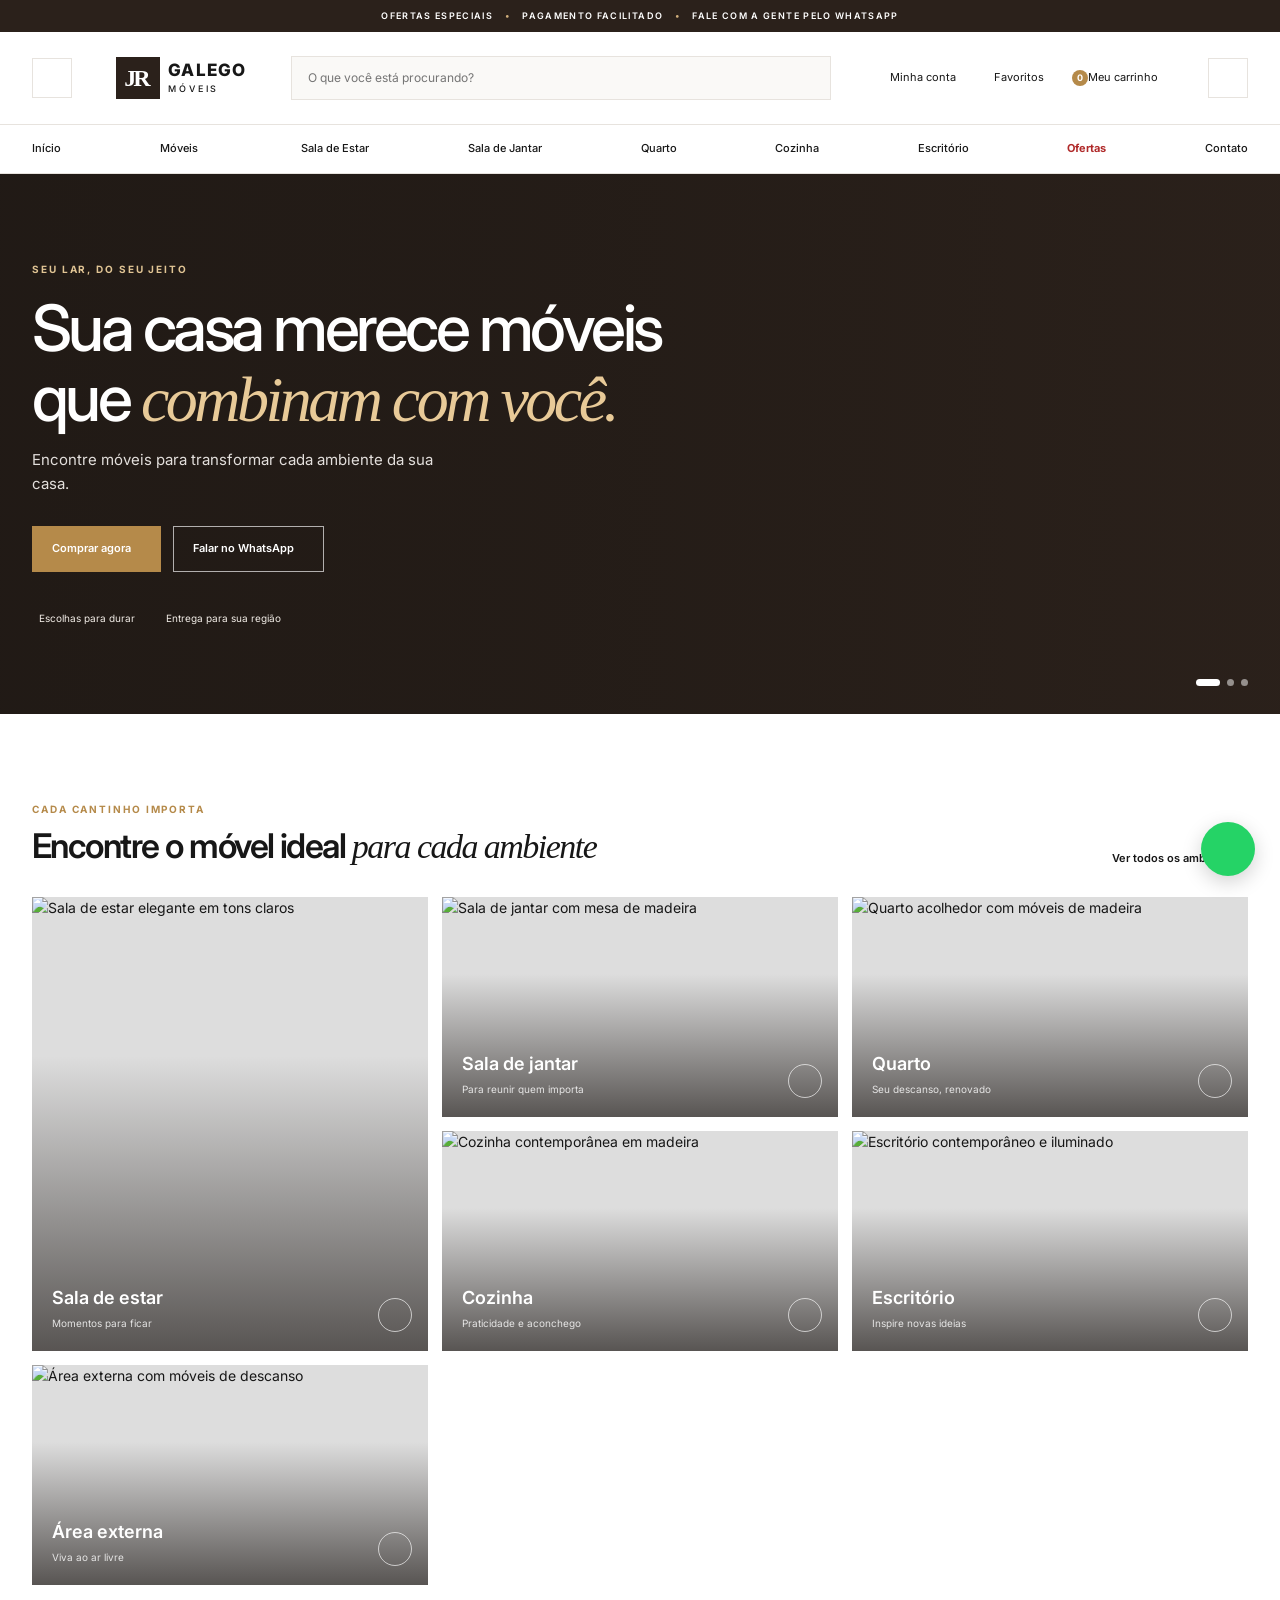
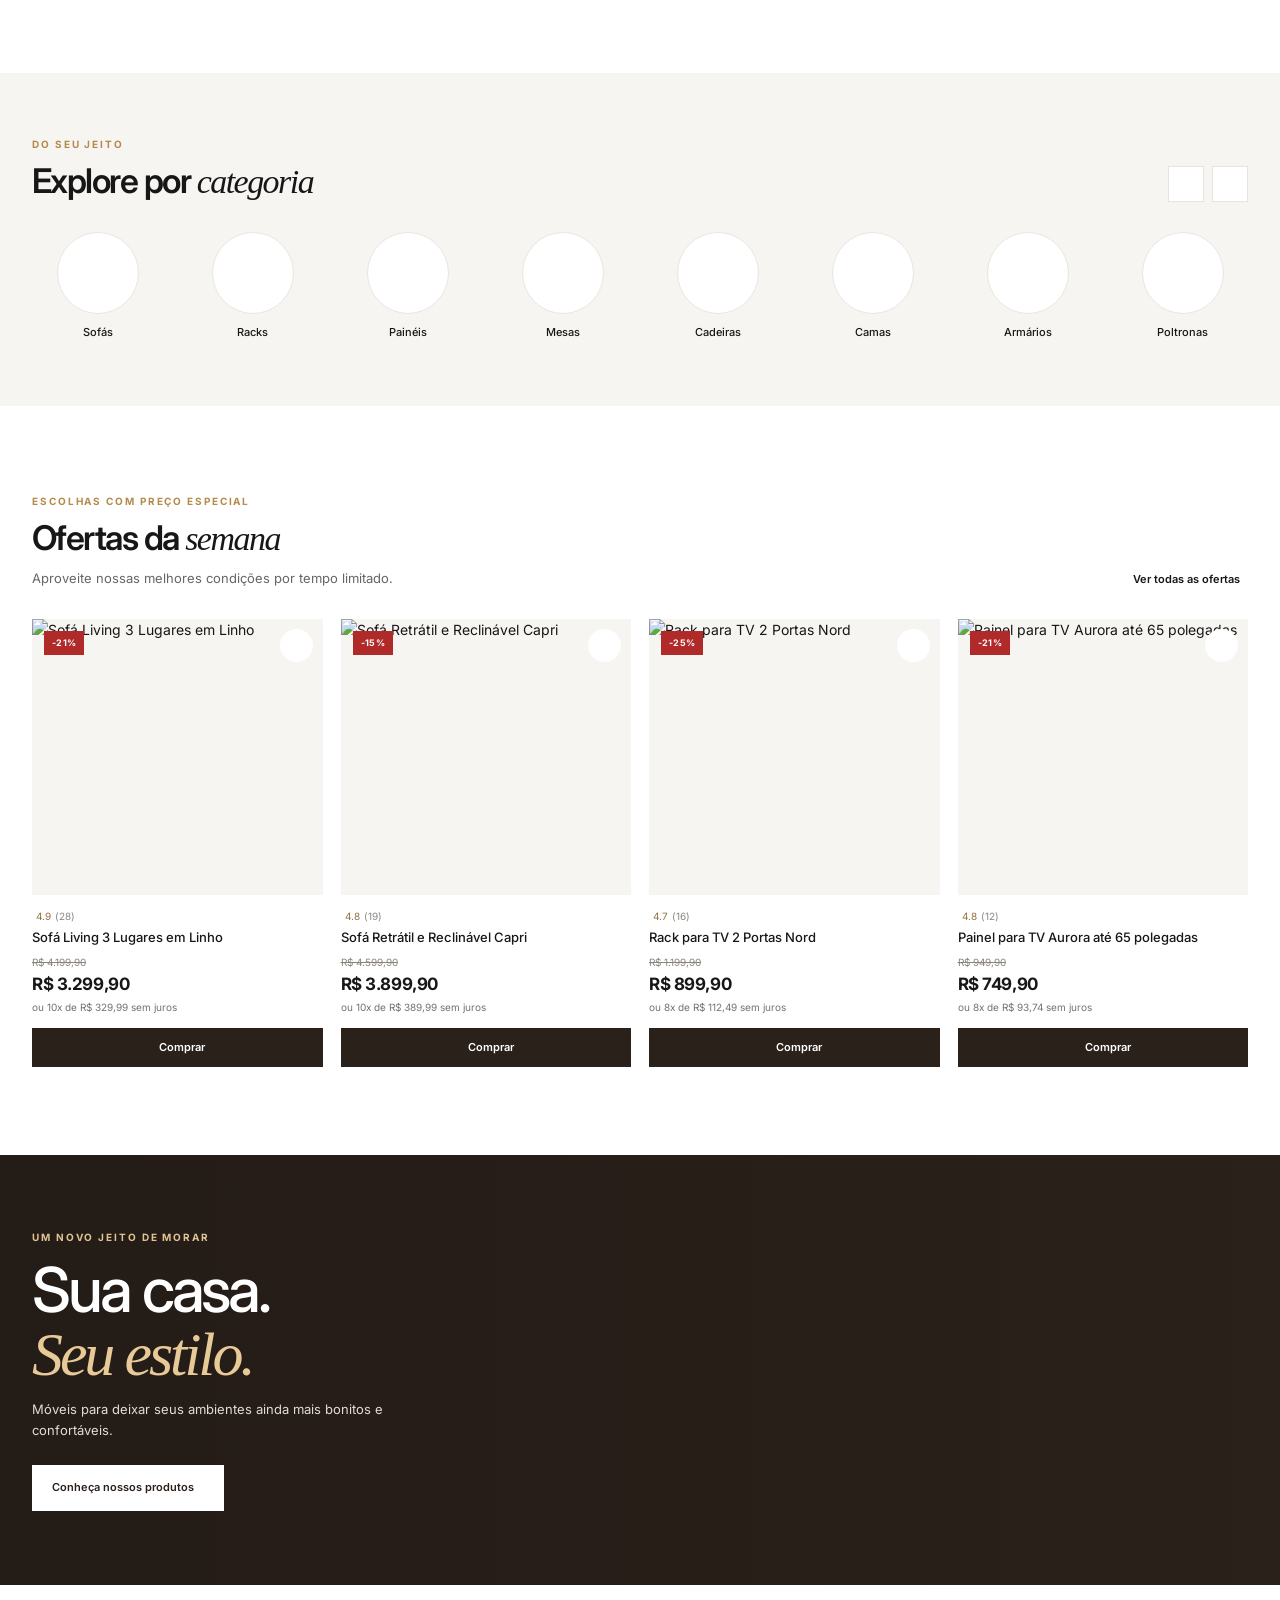
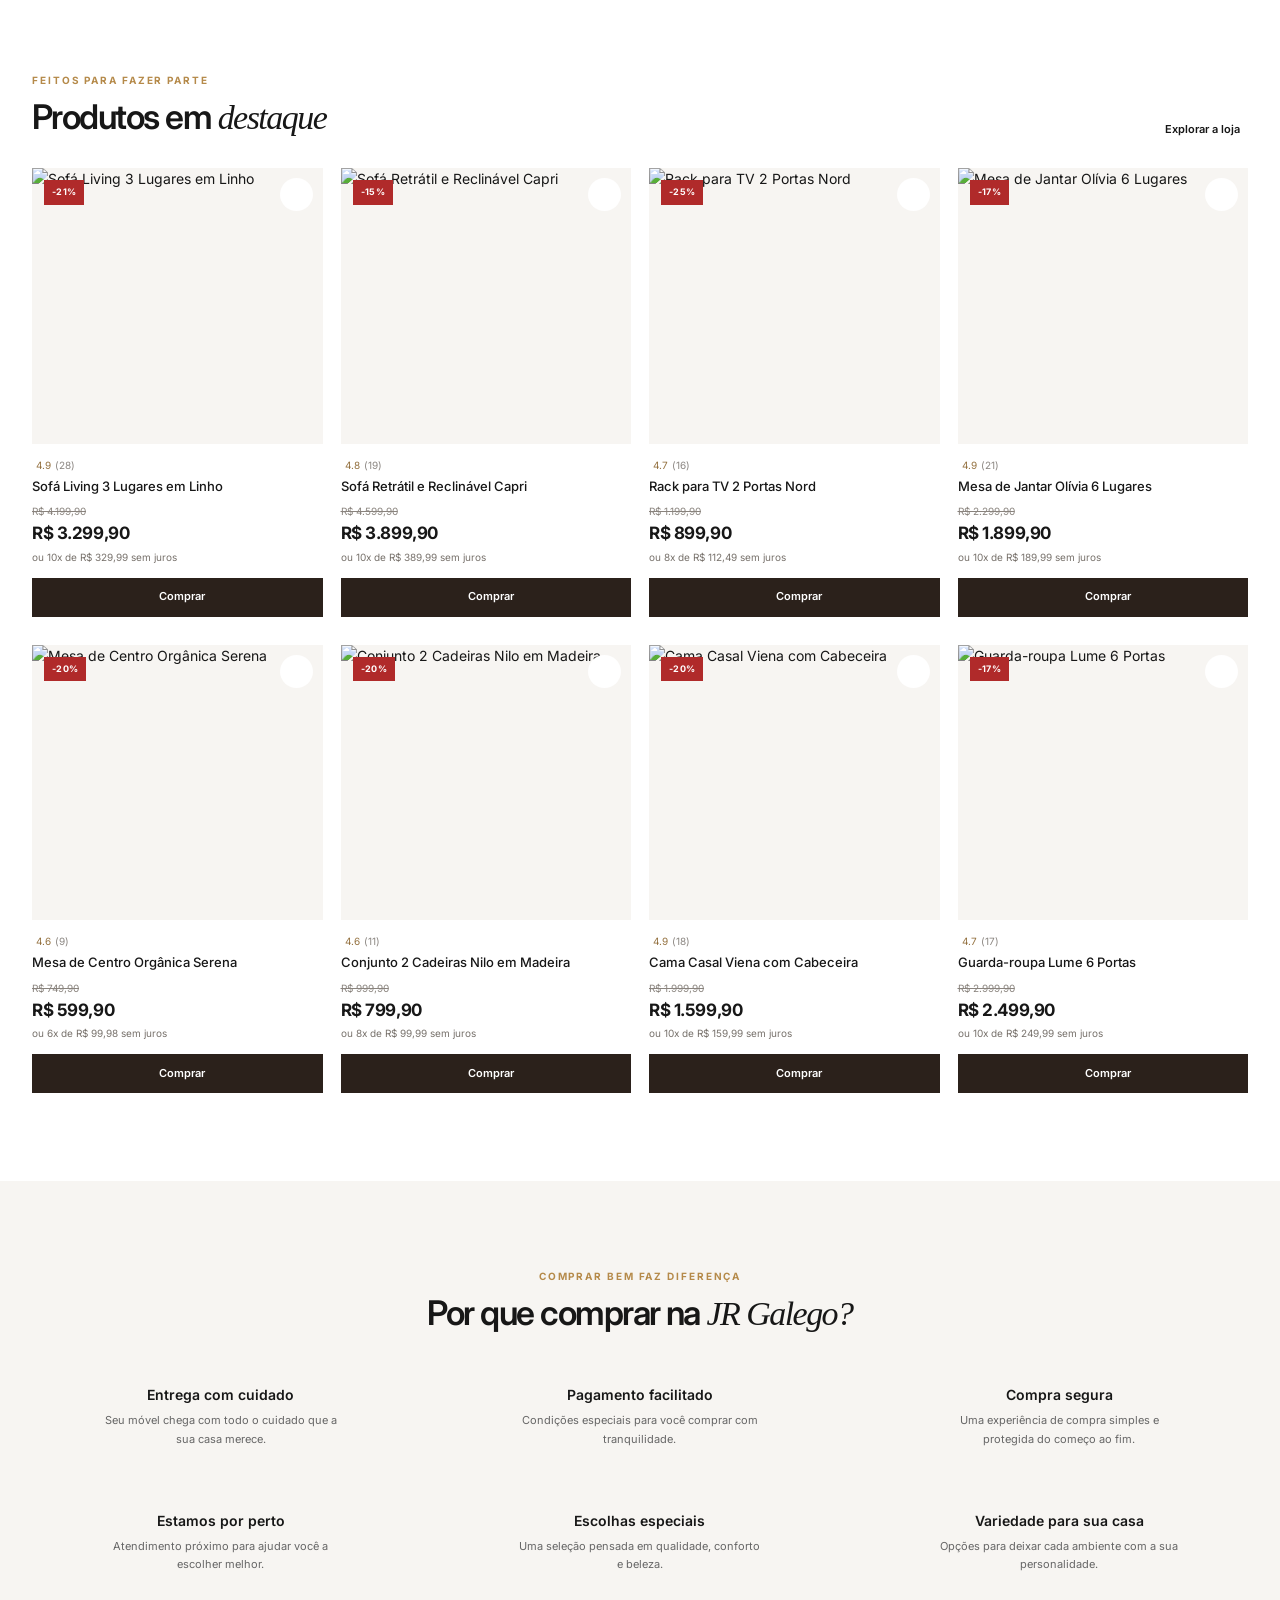
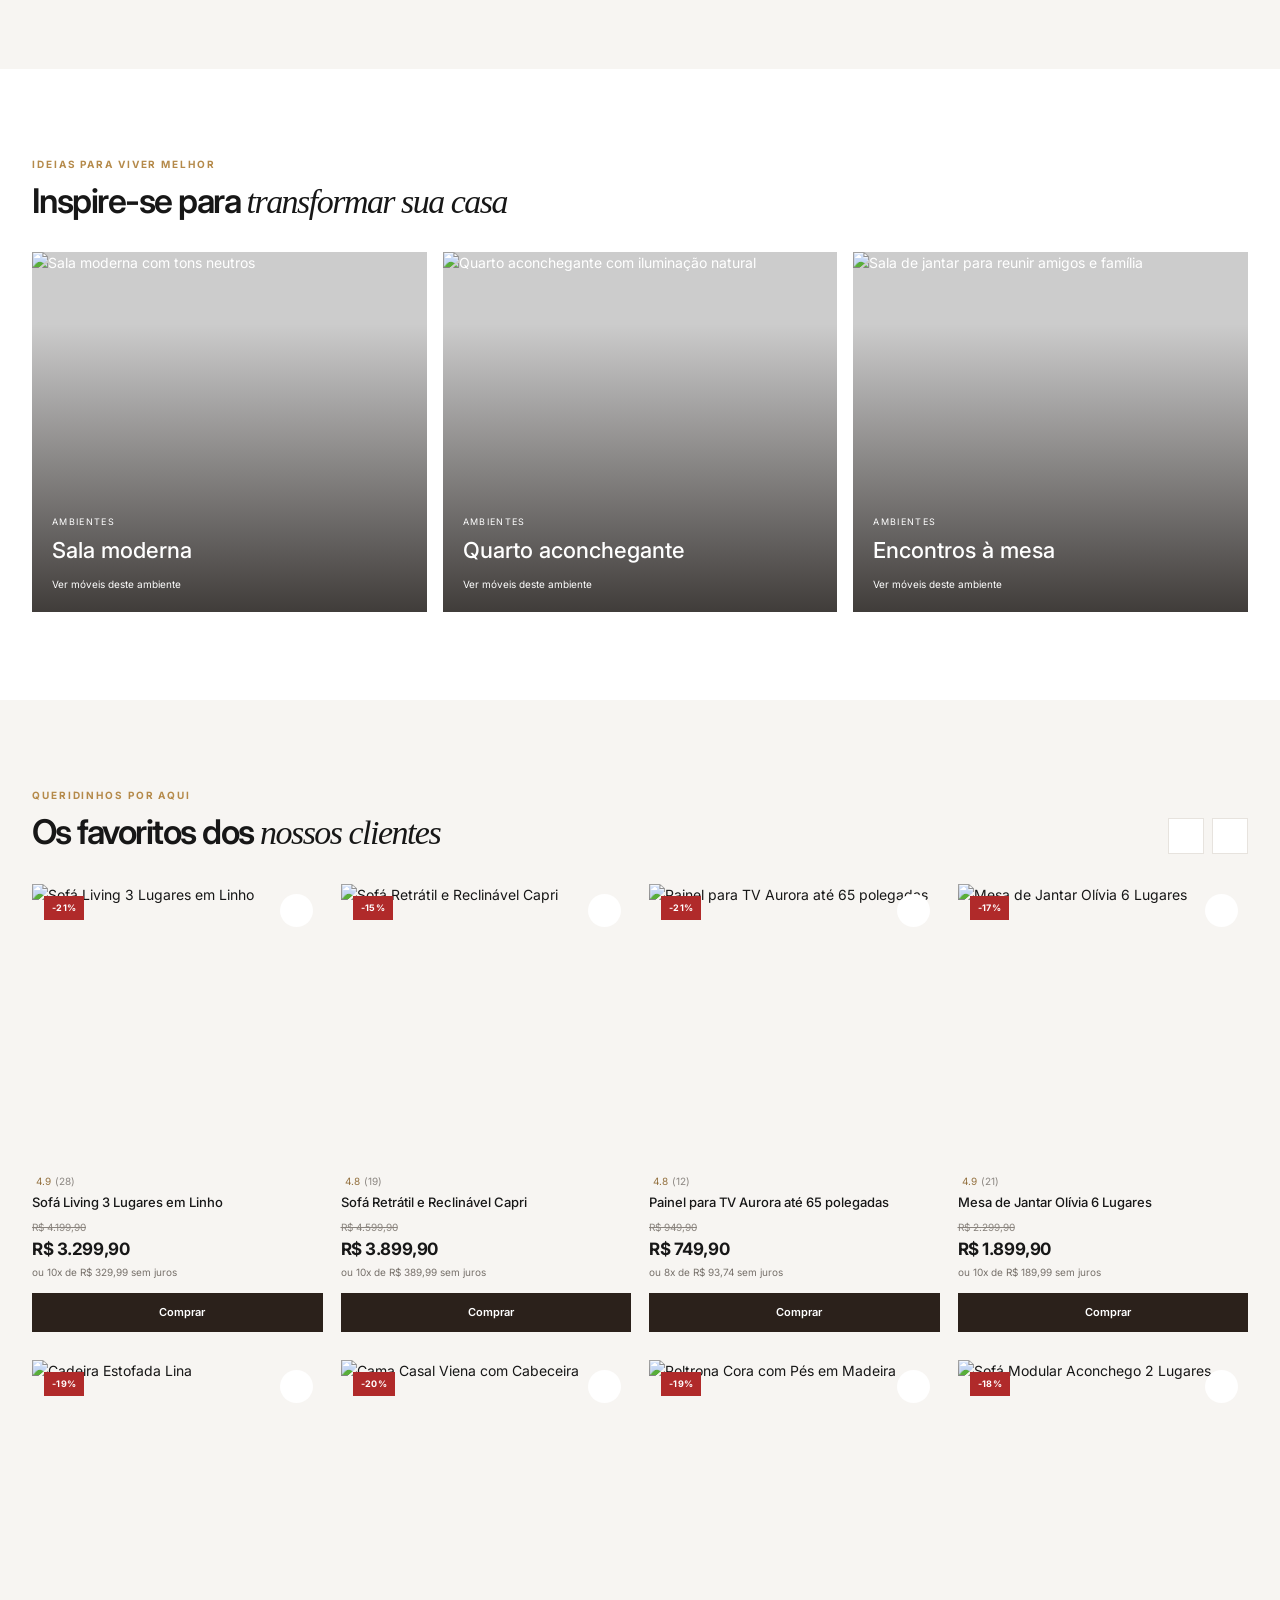
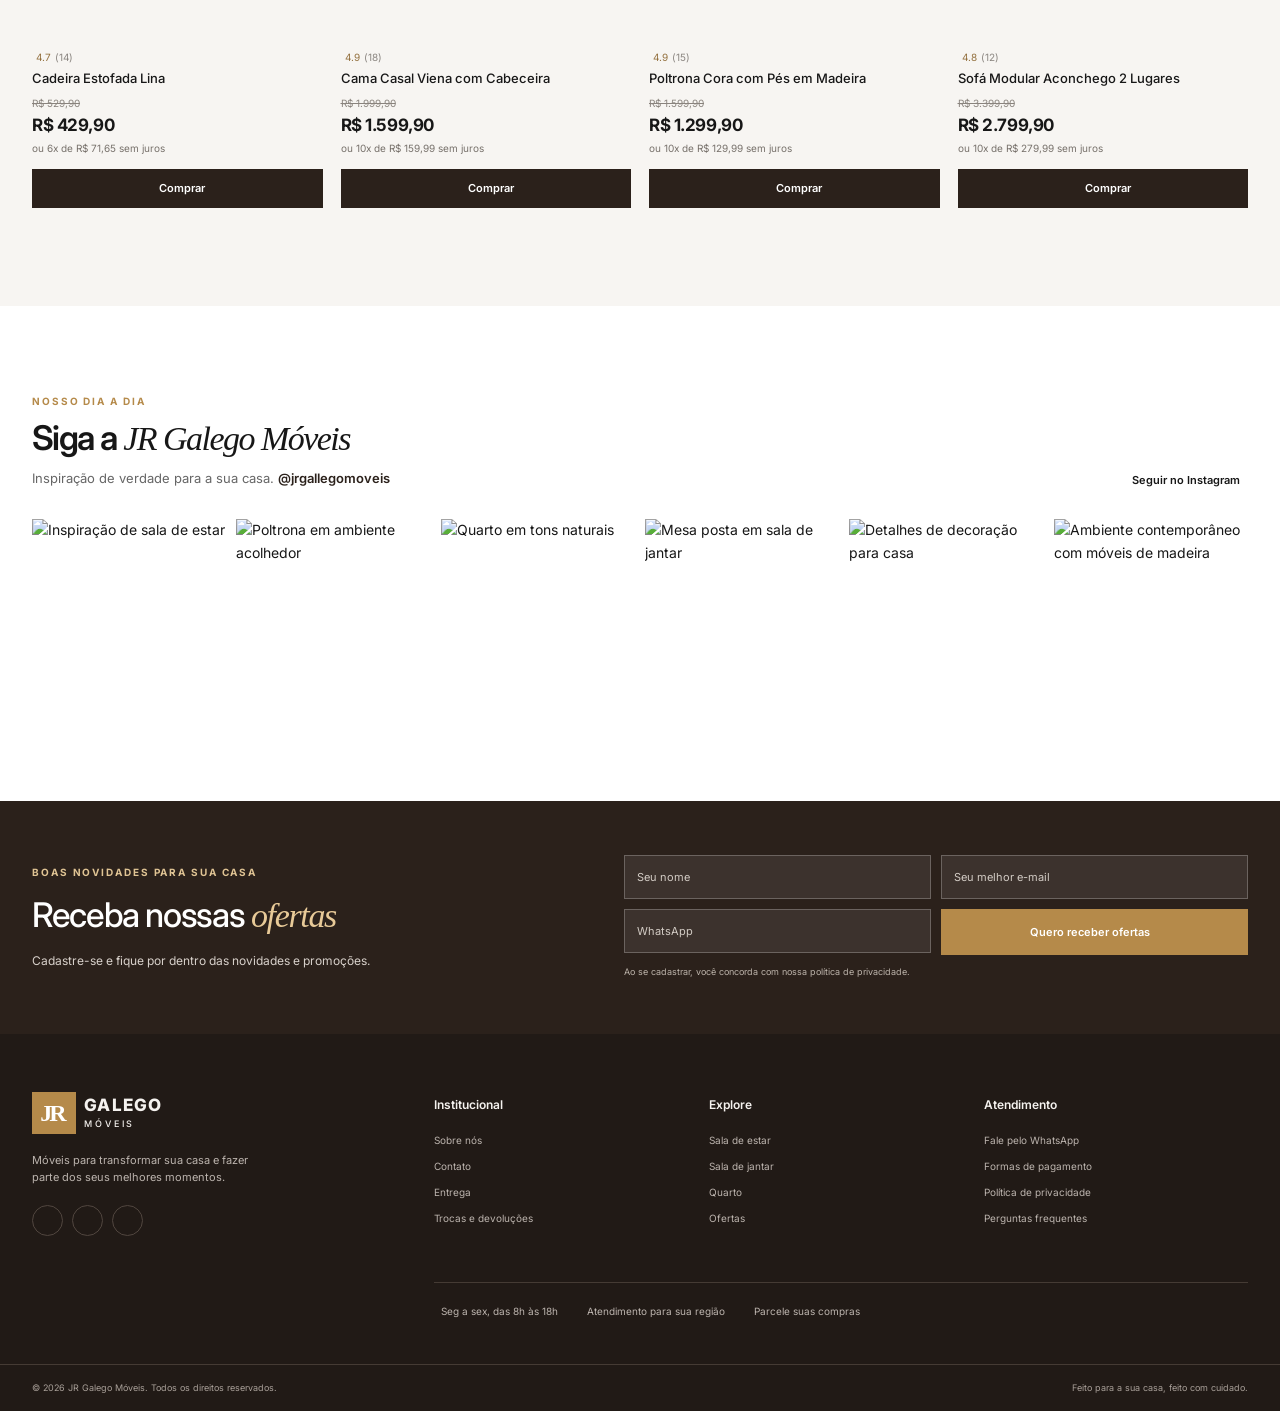
==== index.html @ 578cb786 "Estrutura protóripo da loja JRGalego Moveis - Mockada" ====
<!doctype html>
<html lang="pt-BR">
<head>
  <meta charset="utf-8">
  <meta name="viewport" content="width=device-width, initial-scale=1">
  <meta name="theme-color" content="#2b211b">
  <meta name="description" content="Móveis para transformar sua casa. Encontre sofás, mesas, camas e muito mais na JR Galego Móveis.">
  <title>JR Galego Móveis | Sua casa, seu estilo</title>
  <link rel="preconnect" href="https://fonts.googleapis.com">
  <link rel="preconnect" href="https://fonts.gstatic.com" crossorigin>
  <link href="https://fonts.googleapis.com/css2?family=Inter:wght@400;500;600;700;800&display=swap" rel="stylesheet">
  <link rel="stylesheet" href="assets/css/style.css?v=5">
  <script src="https://unpkg.com/lucide@latest" defer></script>
  <script src="assets/js/products.js?v=3" defer></script>
  <script src="assets/js/app.js?v=5" defer></script>
  <script type="application/ld+json">
    {"@context":"https://schema.org","@graph":[{"@type":"Organization","@id":"https://jrgalegomoveis.com.br/#organization","name":"JR Galego Móveis","url":"https://jrgalegomoveis.com.br/","sameAs":["https://www.instagram.com/jrgallegomoveis/"]},{"@type":"FurnitureStore","@id":"https://jrgalegomoveis.com.br/#store","name":"JR Galego Móveis","url":"https://jrgalegomoveis.com.br/","description":"Móveis para transformar sua casa.","parentOrganization":{"@id":"https://jrgalegomoveis.com.br/#organization"}},{"@type":"WebSite","@id":"https://jrgalegomoveis.com.br/#website","name":"JR Galego Móveis","url":"https://jrgalegomoveis.com.br/","publisher":{"@id":"https://jrgalegomoveis.com.br/#organization"},"inLanguage":"pt-BR"}]}
  </script>
</head>
<body data-page="home">
  <a class="skip-link" href="#conteudo">Pular para o conteúdo</a>
  <div class="announcement"><p>OFERTAS ESPECIAIS <span>•</span> PAGAMENTO FACILITADO <span>•</span> FALE COM A GENTE PELO WHATSAPP</p></div>
  <header class="site-header">
    <div class="header-main container">
      <button class="icon-button mobile-menu-toggle" aria-label="Abrir menu" aria-expanded="false" data-menu-toggle><i data-lucide="menu"></i></button>
      <a class="brand" href="index.html" aria-label="JR Galego Móveis - início"><span class="brand-mark">JR</span><span class="brand-name">GALEGO<small>MÓVEIS</small></span></a>
      <form class="search-form" role="search" action="categoria.html">
        <label class="sr-only" for="site-search">Busque por produtos</label>
        <input id="site-search" name="q" type="search" placeholder="O que você está procurando?">
        <button aria-label="Buscar"><i data-lucide="search"></i></button>
      </form>
      <div class="header-actions">
        <a class="header-action account-link" href="javascript:void(0)" aria-label="Minha conta"><i data-lucide="user-round"></i><span>Minha conta</span></a>
        <button class="header-action favorite-action" aria-label="Favoritos"><i data-lucide="heart"></i><span>Favoritos</span></button>
        <button class="header-action cart-action" aria-label="Abrir carrinho" data-cart-open><span class="header-cart-icon"><i data-lucide="shopping-bag"></i><b data-cart-count>0</b></span><span>Meu carrinho</span></button>
      </div>
      <button class="icon-button mobile-search-toggle" aria-label="Abrir busca"><i data-lucide="search"></i></button>
    </div>
    <nav class="main-nav" aria-label="Navegação principal">
      <div class="container nav-inner">
        <a href="index.html">Início</a>
        <div class="nav-mega-wrap"><a class="nav-mega-trigger" href="categoria.html">Móveis <i data-lucide="chevron-down"></i></a><div class="mega-menu" aria-label="Categorias de móveis"><div><span>POR AMBIENTE</span><a href="categoria.html?categoria=Sofás">Sala de estar</a><a href="categoria.html?categoria=Mesas">Sala de jantar</a><a href="categoria.html?categoria=Camas">Quarto</a><a href="categoria.html?categoria=Armários">Cozinha e organização</a></div><div><span>MAIS PROCURADOS</span><a href="categoria.html?categoria=Sofás">Sofás e poltronas</a><a href="categoria.html?categoria=Racks">Racks e painéis</a><a href="categoria.html?categoria=Mesas">Mesas e cadeiras</a><a href="categoria.html?categoria=Guarda-roupas">Guarda-roupas</a></div><div class="mega-feature"><span>ESCOLHAS DA SEMANA</span><strong>Sua casa, do seu jeito.</strong><p>Encontre peças especiais para renovar seus ambientes.</p><a href="categoria.html?ofertas=1">Ver ofertas <i data-lucide="arrow-up-right"></i></a></div></div></div>
        <a href="categoria.html?categoria=Sofás">Sala de Estar</a>
        <a href="categoria.html?categoria=Mesas">Sala de Jantar</a>
        <a href="categoria.html?categoria=Camas">Quarto</a>
        <a href="categoria.html?categoria=Armários">Cozinha</a>
        <a href="categoria.html">Escritório</a>
        <a class="nav-sale" href="categoria.html?ofertas=1">Ofertas</a>
        <a href="#rodape">Contato</a>
      </div>
    </nav>
  </header>

  <main id="conteudo">
    <section class="hero">
      <div class="hero-image" role="img" aria-label="Sala contemporânea aconchegante com sofá em tons naturais"></div>
      <div class="container hero-content">
        <span class="eyebrow light-eyebrow">SEU LAR, DO SEU JEITO</span>
        <h1>Sua casa merece móveis que <em>combinam com você.</em></h1>
        <p>Encontre móveis para transformar cada ambiente da sua casa.</p>
        <div class="hero-buttons"><a class="button button-accent" href="#ofertas">Comprar agora <i data-lucide="arrow-up-right"></i></a><a class="button button-outline-light" href="https://wa.me/5500000000000?text=Ol%C3%A1!%20Gostaria%20de%20saber%20mais%20sobre%20os%20produtos%20da%20JR%20Galego%20M%C3%B3veis." target="_blank" rel="noopener">Falar no WhatsApp <i data-lucide="message-circle"></i></a></div>
        <div class="hero-proof"><span><i data-lucide="badge-check"></i> Escolhas para durar</span><span><i data-lucide="truck"></i> Entrega para sua região</span></div>
      </div>
      <div class="hero-pagination" aria-hidden="true"><span class="active"></span><span></span><span></span></div>
    </section>

    <section class="section container section-spaces">
      <div class="section-heading"><div><span class="eyebrow">CADA CANTINHO IMPORTA</span><h2>Encontre o móvel ideal <em>para cada ambiente</em></h2></div><a class="text-link" href="categoria.html">Ver todos os ambientes <i data-lucide="arrow-right"></i></a></div>
      <div class="room-grid">
        <a class="room-card room-card-large" href="categoria.html?categoria=Sofás"><img src="https://images.unsplash.com/photo-1600210492486-724fe5c67fb0?auto=format&fit=crop&w=900&q=82" alt="Sala de estar elegante em tons claros" loading="lazy"><span class="room-card-copy"><strong>Sala de estar</strong><small>Momentos para ficar</small></span><span class="round-arrow"><i data-lucide="arrow-up-right"></i></span></a>
        <a class="room-card" href="categoria.html?categoria=Mesas"><img src="https://images.unsplash.com/photo-1617806118233-18e1de247200?auto=format&fit=crop&w=700&q=82" alt="Sala de jantar com mesa de madeira" loading="lazy"><span class="room-card-copy"><strong>Sala de jantar</strong><small>Para reunir quem importa</small></span><span class="round-arrow"><i data-lucide="arrow-up-right"></i></span></a>
        <a class="room-card" href="categoria.html?categoria=Camas"><img src="https://images.unsplash.com/photo-1616486338812-3dadae4b4ace?auto=format&fit=crop&w=700&q=82" alt="Quarto acolhedor com móveis de madeira" loading="lazy"><span class="room-card-copy"><strong>Quarto</strong><small>Seu descanso, renovado</small></span><span class="round-arrow"><i data-lucide="arrow-up-right"></i></span></a>
        <a class="room-card" href="categoria.html?categoria=Armários"><img src="https://images.unsplash.com/photo-1600607687939-ce8a6c25118c?auto=format&fit=crop&w=700&q=82" alt="Cozinha contemporânea em madeira" loading="lazy"><span class="room-card-copy"><strong>Cozinha</strong><small>Praticidade e aconchego</small></span><span class="round-arrow"><i data-lucide="arrow-up-right"></i></span></a>
        <a class="room-card" href="categoria.html"><img src="https://images.unsplash.com/photo-1497366754035-f200968a6e72?auto=format&fit=crop&w=700&q=82" alt="Escritório contemporâneo e iluminado" loading="lazy"><span class="room-card-copy"><strong>Escritório</strong><small>Inspire novas ideias</small></span><span class="round-arrow"><i data-lucide="arrow-up-right"></i></span></a>
        <a class="room-card" href="categoria.html"><img src="https://images.unsplash.com/photo-1600210491892-03d54c0aaf87?auto=format&fit=crop&w=700&q=82" alt="Área externa com móveis de descanso" loading="lazy"><span class="room-card-copy"><strong>Área externa</strong><small>Viva ao ar livre</small></span><span class="round-arrow"><i data-lucide="arrow-up-right"></i></span></a>
      </div>
    </section>

    <section class="category-strip"><div class="container"><div class="section-heading"><div><span class="eyebrow">DO SEU JEITO</span><h2>Explore por <em>categoria</em></h2></div><div class="slider-arrows"><button class="icon-button" aria-label="Rolar categorias para a esquerda" data-scroll-left="category-list"><i data-lucide="arrow-left"></i></button><button class="icon-button" aria-label="Rolar categorias para a direita" data-scroll-right="category-list"><i data-lucide="arrow-right"></i></button></div></div>
      <div class="category-list" id="category-list">
        <a href="categoria.html?categoria=Sofás"><span class="category-icon"><i data-lucide="sofa"></i></span><span>Sofás</span></a><a href="categoria.html?categoria=Racks"><span class="category-icon"><i data-lucide="tv"></i></span><span>Racks</span></a><a href="categoria.html?categoria=Painéis"><span class="category-icon"><i data-lucide="panels-top-left"></i></span><span>Painéis</span></a><a href="categoria.html?categoria=Mesas"><span class="category-icon"><i data-lucide="table-2"></i></span><span>Mesas</span></a><a href="categoria.html?categoria=Cadeiras"><span class="category-icon"><i data-lucide="armchair"></i></span><span>Cadeiras</span></a><a href="categoria.html?categoria=Camas"><span class="category-icon"><i data-lucide="bed-double"></i></span><span>Camas</span></a><a href="categoria.html?categoria=Armários"><span class="category-icon"><i data-lucide="archive"></i></span><span>Armários</span></a><a href="categoria.html?categoria=Poltronas"><span class="category-icon"><i data-lucide="lamp"></i></span><span>Poltronas</span></a>
      </div></div></section>

    <section class="section container section-spaces" id="ofertas">
      <div class="section-heading"><div><span class="eyebrow">ESCOLHAS COM PREÇO ESPECIAL</span><h2>Ofertas da <em>semana</em></h2><p>Aproveite nossas melhores condições por tempo limitado.</p></div><a class="text-link" href="categoria.html?ofertas=1">Ver todas as ofertas <i data-lucide="arrow-right"></i></a></div>
      <div class="product-grid" data-product-grid="sale" data-limit="4"></div>
    </section>

    <section class="editorial-banner">
      <div class="editorial-image"></div><div class="editorial-copy"><span class="eyebrow light-eyebrow">UM NOVO JEITO DE MORAR</span><h2>Sua casa.<br><em>Seu estilo.</em></h2><p>Móveis para deixar seus ambientes ainda mais bonitos e confortáveis.</p><a class="button button-light" href="categoria.html">Conheça nossos produtos <i data-lucide="arrow-up-right"></i></a></div>
    </section>

    <section class="section container section-spaces">
      <div class="section-heading"><div><span class="eyebrow">FEITOS PARA FAZER PARTE</span><h2>Produtos em <em>destaque</em></h2></div><a class="text-link" href="categoria.html">Explorar a loja <i data-lucide="arrow-right"></i></a></div>
      <div class="product-grid" data-product-grid="featured" data-limit="8"></div>
    </section>

    <section class="benefits-section"><div class="container section-spaces"><div class="section-heading centered"><div><span class="eyebrow">COMPRAR BEM FAZ DIFERENÇA</span><h2>Por que comprar na <em>JR Galego?</em></h2></div></div>
      <div class="benefit-grid">
        <article class="benefit-card"><i data-lucide="truck"></i><h3>Entrega com cuidado</h3><p>Seu móvel chega com todo o cuidado que a sua casa merece.</p></article>
        <article class="benefit-card"><i data-lucide="credit-card"></i><h3>Pagamento facilitado</h3><p>Condições especiais para você comprar com tranquilidade.</p></article>
        <article class="benefit-card"><i data-lucide="shield-check"></i><h3>Compra segura</h3><p>Uma experiência de compra simples e protegida do começo ao fim.</p></article>
        <article class="benefit-card"><i data-lucide="messages-square"></i><h3>Estamos por perto</h3><p>Atendimento próximo para ajudar você a escolher melhor.</p></article>
        <article class="benefit-card"><i data-lucide="sparkles"></i><h3>Escolhas especiais</h3><p>Uma seleção pensada em qualidade, conforto e beleza.</p></article>
        <article class="benefit-card"><i data-lucide="shapes"></i><h3>Variedade para sua casa</h3><p>Opções para deixar cada ambiente com a sua personalidade.</p></article>
      </div>
    </div></section>

    <section class="section container section-spaces inspiration-section"><div class="section-heading"><div><span class="eyebrow">IDEIAS PARA VIVER MELHOR</span><h2>Inspire-se para <em>transformar sua casa</em></h2></div></div>
      <div class="inspiration-grid"><a class="inspiration-card" href="categoria.html?categoria=Sofás"><img src="https://images.unsplash.com/photo-1600210492486-724fe5c67fb0?auto=format&fit=crop&w=1100&q=85" alt="Sala moderna com tons neutros" loading="lazy"><span><small>AMBIENTES</small><strong>Sala moderna</strong><em>Ver móveis deste ambiente <i data-lucide="arrow-up-right"></i></em></span></a><a class="inspiration-card" href="categoria.html?categoria=Camas"><img src="https://images.unsplash.com/photo-1616486338812-3dadae4b4ace?auto=format&fit=crop&w=1100&q=85" alt="Quarto aconchegante com iluminação natural" loading="lazy"><span><small>AMBIENTES</small><strong>Quarto aconchegante</strong><em>Ver móveis deste ambiente <i data-lucide="arrow-up-right"></i></em></span></a><a class="inspiration-card" href="categoria.html?categoria=Mesas"><img src="https://images.unsplash.com/photo-1617806118233-18e1de247200?auto=format&fit=crop&w=1100&q=85" alt="Sala de jantar para reunir amigos e família" loading="lazy"><span><small>AMBIENTES</small><strong>Encontros à mesa</strong><em>Ver móveis deste ambiente <i data-lucide="arrow-up-right"></i></em></span></a></div>
    </section>

    <section class="bestsellers-section"><div class="container section-spaces"><div class="section-heading"><div><span class="eyebrow">QUERIDINHOS POR AQUI</span><h2>Os favoritos dos <em>nossos clientes</em></h2></div><div class="slider-arrows"><button class="icon-button" aria-label="Rolar produtos para a esquerda" data-scroll-left="bestseller-list"><i data-lucide="arrow-left"></i></button><button class="icon-button" aria-label="Rolar produtos para a direita" data-scroll-right="bestseller-list"><i data-lucide="arrow-right"></i></button></div></div><div class="product-grid product-grid-scroll" id="bestseller-list" data-product-grid="bestseller" data-limit="8"></div></div></section>

    <section class="section container section-spaces instagram-section"><div class="section-heading"><div><span class="eyebrow">NOSSO DIA A DIA</span><h2>Siga a <em>JR Galego Móveis</em></h2><p>Inspiração de verdade para a sua casa. <strong>@jrgallegomoveis</strong></p></div>    <a class="text-link" href="https://www.instagram.com/jrgallegomoveis/" target="_blank" rel="noopener">Seguir no Instagram <i data-lucide="camera"></i></a></div><div class="instagram-grid"><a href="https://www.instagram.com/jrgallegomoveis/" aria-label="Ver inspiração de sala no Instagram"><img src="https://images.unsplash.com/photo-1600210492486-724fe5c67fb0?auto=format&fit=crop&w=500&q=80" alt="Inspiração de sala de estar" loading="lazy"><i data-lucide="camera"></i></a><a href="https://www.instagram.com/jrgallegomoveis/" aria-label="Ver inspiração de poltrona no Instagram"><img src="https://images.unsplash.com/photo-1567538096630-e0c55bd6374c?auto=format&fit=crop&w=500&q=80" alt="Poltrona em ambiente acolhedor" loading="lazy"><i data-lucide="camera"></i></a><a href="https://www.instagram.com/jrgallegomoveis/" aria-label="Ver inspiração de quarto no Instagram"><img src="https://images.unsplash.com/photo-1616486338812-3dadae4b4ace?auto=format&fit=crop&w=500&q=80" alt="Quarto em tons naturais" loading="lazy"><i data-lucide="camera"></i></a><a href="https://www.instagram.com/jrgallegomoveis/" aria-label="Ver inspiração de jantar no Instagram"><img src="https://images.unsplash.com/photo-1617806118233-18e1de247200?auto=format&fit=crop&w=500&q=80" alt="Mesa posta em sala de jantar" loading="lazy"><i data-lucide="camera"></i></a><a href="https://www.instagram.com/jrgallegomoveis/" aria-label="Ver inspiração de decoração no Instagram"><img src="https://images.unsplash.com/photo-1618221195710-dd6b41faaea6?auto=format&fit=crop&w=500&q=80" alt="Detalhes de decoração para casa" loading="lazy"><i data-lucide="camera"></i></a><a href="https://www.instagram.com/jrgallegomoveis/" aria-label="Ver inspiração de ambiente no Instagram"><img src="https://images.unsplash.com/photo-1600607687939-ce8a6c25118c?auto=format&fit=crop&w=500&q=80" alt="Ambiente contemporâneo com móveis de madeira" loading="lazy"><i data-lucide="camera"></i></a></div></section>

    <section class="newsletter-section"><div class="container newsletter-inner"><div><span class="eyebrow light-eyebrow">BOAS NOVIDADES PARA SUA CASA</span><h2>Receba nossas <em>ofertas</em></h2><p>Cadastre-se e fique por dentro das novidades e promoções.</p></div><form class="newsletter-form" data-newsletter><label><span class="sr-only">Seu nome</span><input name="name" placeholder="Seu nome" required></label><label><span class="sr-only">Seu e-mail</span><input name="email" type="email" placeholder="Seu melhor e-mail" required></label><label><span class="sr-only">Seu WhatsApp</span><input name="phone" type="tel" placeholder="WhatsApp"></label><button class="button button-accent" type="submit">Quero receber ofertas <i data-lucide="arrow-right"></i></button><small>Ao se cadastrar, você concorda com nossa política de privacidade.</small></form></div></section>
  </main>

  <footer class="site-footer" id="rodape"><div class="container footer-main"><div class="footer-brand-column"><a class="brand brand-footer" href="index.html"><span class="brand-mark">JR</span><span class="brand-name">GALEGO<small>MÓVEIS</small></span></a><p>Móveis para transformar sua casa e fazer parte dos seus melhores momentos.</p><div class="social-links"><a href="https://www.instagram.com/jrgallegomoveis/" aria-label="Instagram" target="_blank" rel="noopener"><i data-lucide="camera"></i></a><a href="#" aria-label="Facebook"><i data-lucide="users-round"></i></a><a href="https://wa.me/5500000000000" aria-label="WhatsApp" target="_blank" rel="noopener"><i data-lucide="message-circle"></i></a></div></div>
      <div class="footer-column"><h3>Institucional</h3><a href="#">Sobre nós</a><a href="#rodape">Contato</a><a href="#">Entrega</a><a href="#">Trocas e devoluções</a></div><div class="footer-column"><h3>Explore</h3><a href="categoria.html?categoria=Sofás">Sala de estar</a><a href="categoria.html?categoria=Mesas">Sala de jantar</a><a href="categoria.html?categoria=Camas">Quarto</a><a href="categoria.html?ofertas=1">Ofertas</a></div><div class="footer-column"><h3>Atendimento</h3><a href="https://wa.me/5500000000000" target="_blank" rel="noopener">Fale pelo WhatsApp</a><a href="#">Formas de pagamento</a><a href="#">Política de privacidade</a><a href="#">Perguntas frequentes</a></div><div class="footer-contact"><span><i data-lucide="clock-3"></i> Seg a sex, das 8h às 18h</span><span><i data-lucide="map-pin"></i> Atendimento para sua região</span><span><i data-lucide="credit-card"></i> Parcele suas compras</span></div>
    </div><div class="footer-bottom"><div class="container"><span>© <span data-year></span> JR Galego Móveis. Todos os direitos reservados.</span><span>Feito para a sua casa, feito com cuidado.</span></div></div></footer>
  <div class="cart-backdrop" data-cart-close></div><aside class="cart-drawer" aria-label="Carrinho de compras" aria-hidden="true" data-cart-drawer><div class="drawer-heading"><div><span class="eyebrow">SUA SELEÇÃO</span><h2>Meu carrinho <span data-cart-label>(0)</span></h2></div><button class="icon-button" aria-label="Fechar carrinho" data-cart-close><i data-lucide="x"></i></button></div><div class="cart-items" data-cart-items></div><div class="cart-footer"><div class="cart-subtotal"><span>Subtotal</span><strong data-cart-subtotal>R$ 0,00</strong></div><p>Frete calculado na próxima etapa.</p><a href="#" class="button button-dark cart-checkout" data-checkout>Finalizar compra <i data-lucide="arrow-right"></i></a><button class="continue-shopping" data-cart-close>Continuar comprando</button></div></aside>
  <a class="whatsapp-float" href="https://wa.me/5500000000000?text=Ol%C3%A1!%20Gostaria%20de%20saber%20mais%20sobre%20os%20produtos%20da%20JR%20Galego%20M%C3%B3veis." target="_blank" rel="noopener" aria-label="Fale conosco pelo WhatsApp" data-tooltip="Fale conosco"><i data-lucide="message-circle"></i></a>
</body>
</html>
---- assets/css/style.css ----
@import url("./base.css?v=3");
@import url("./components.css?v=3");
@import url("./pages.css?v=3");
@import url("./responsive.css?v=3");
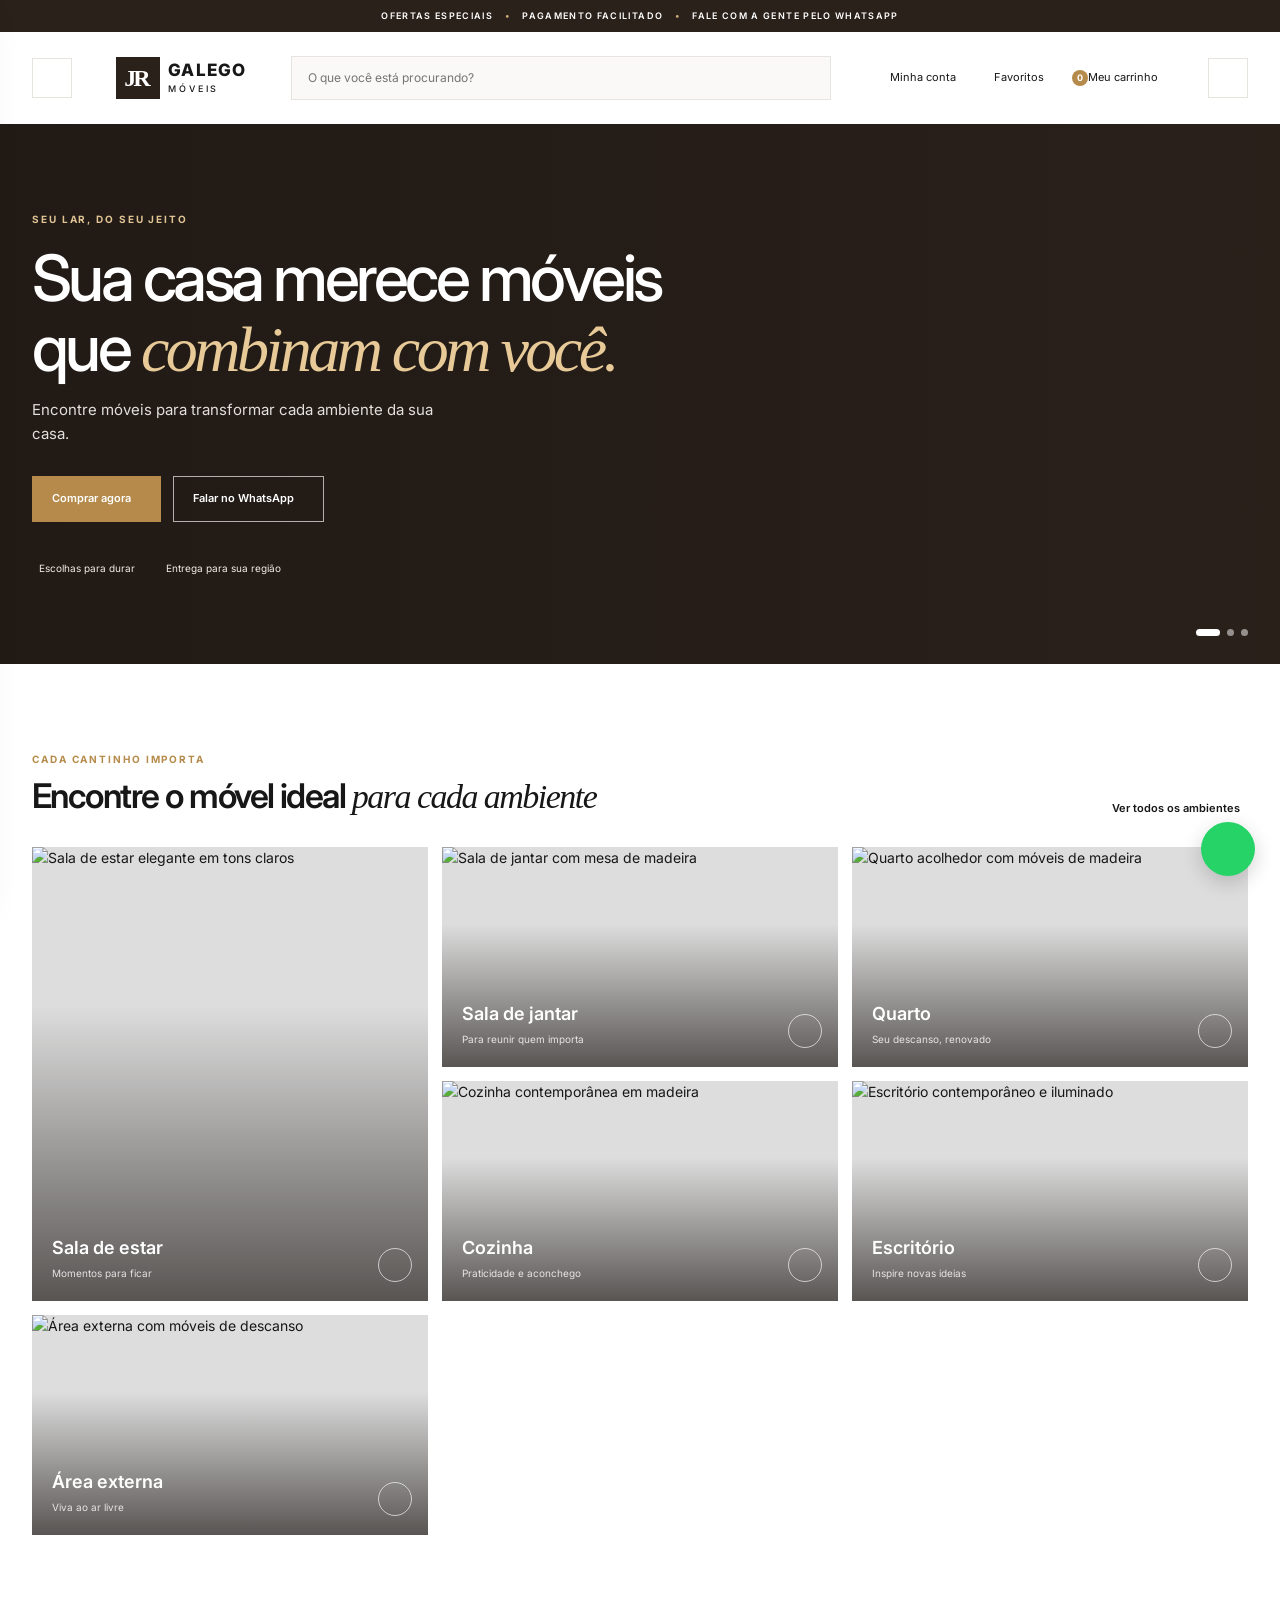
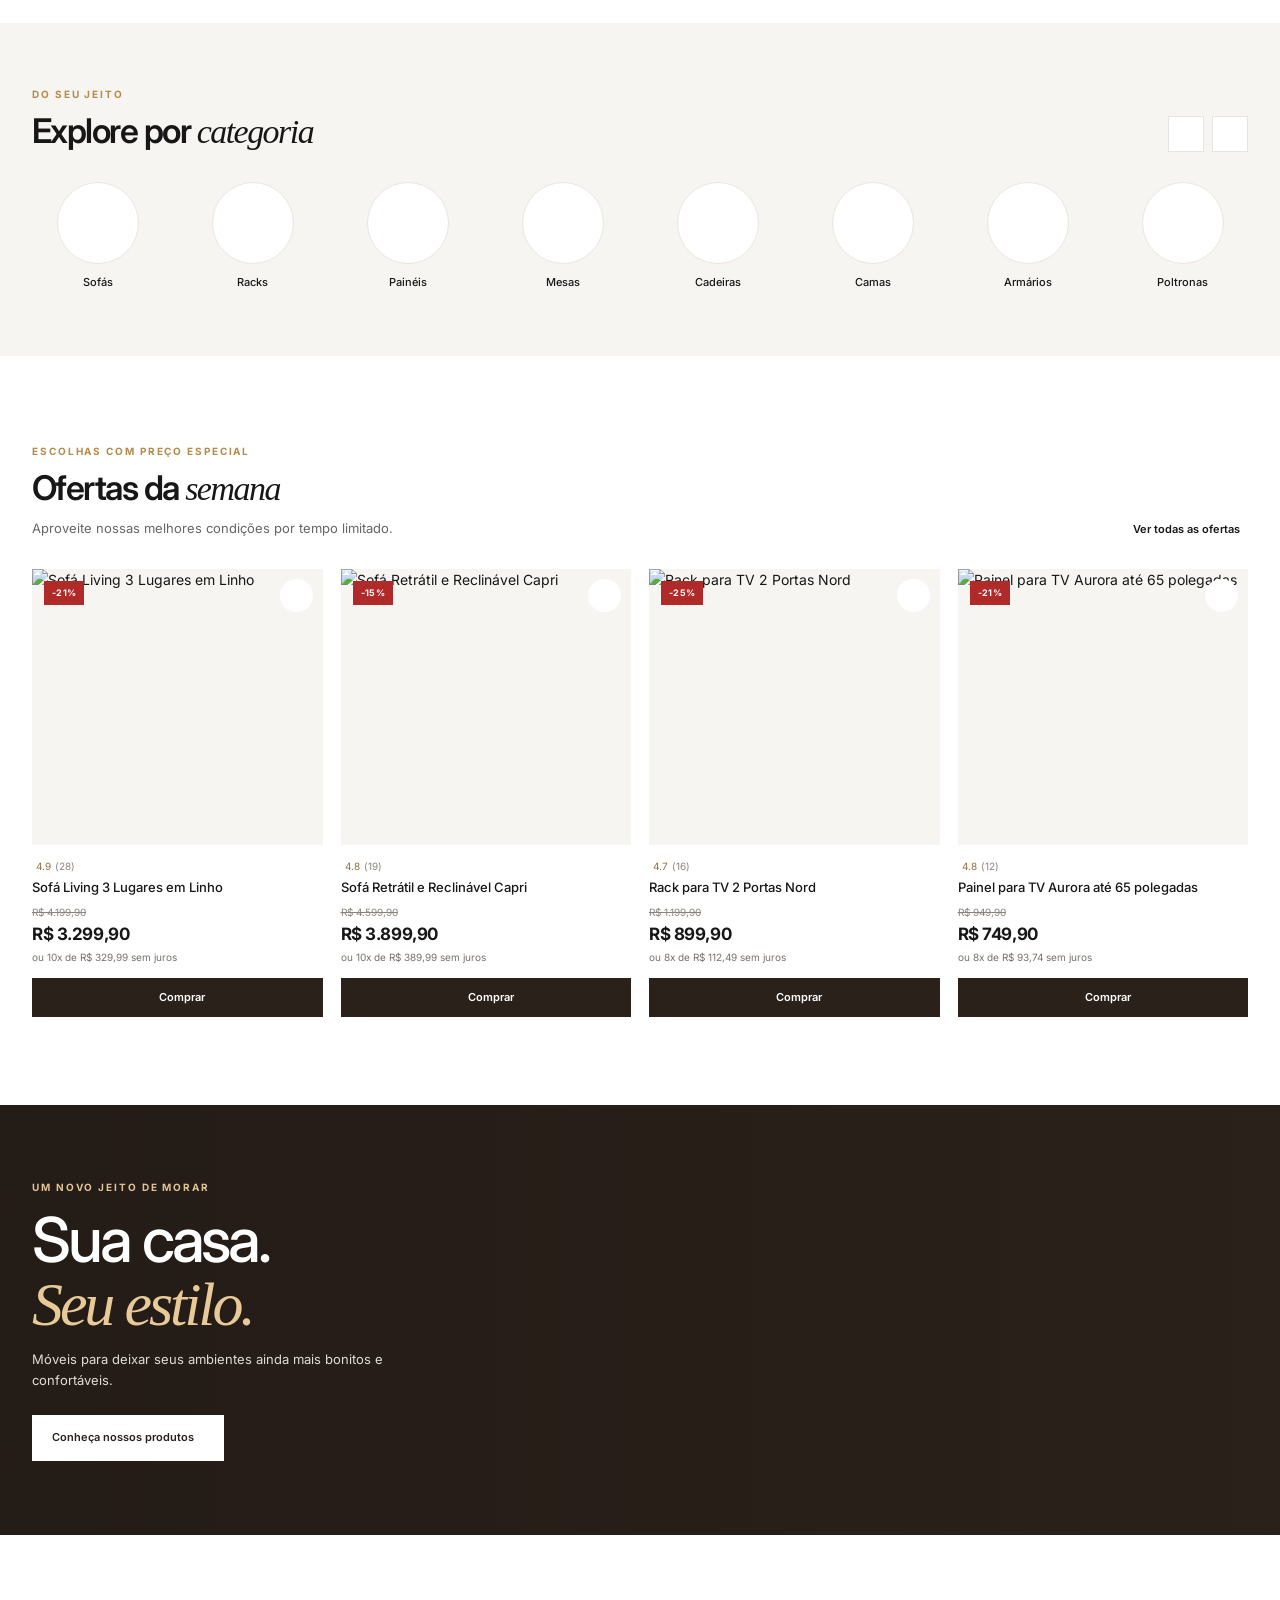
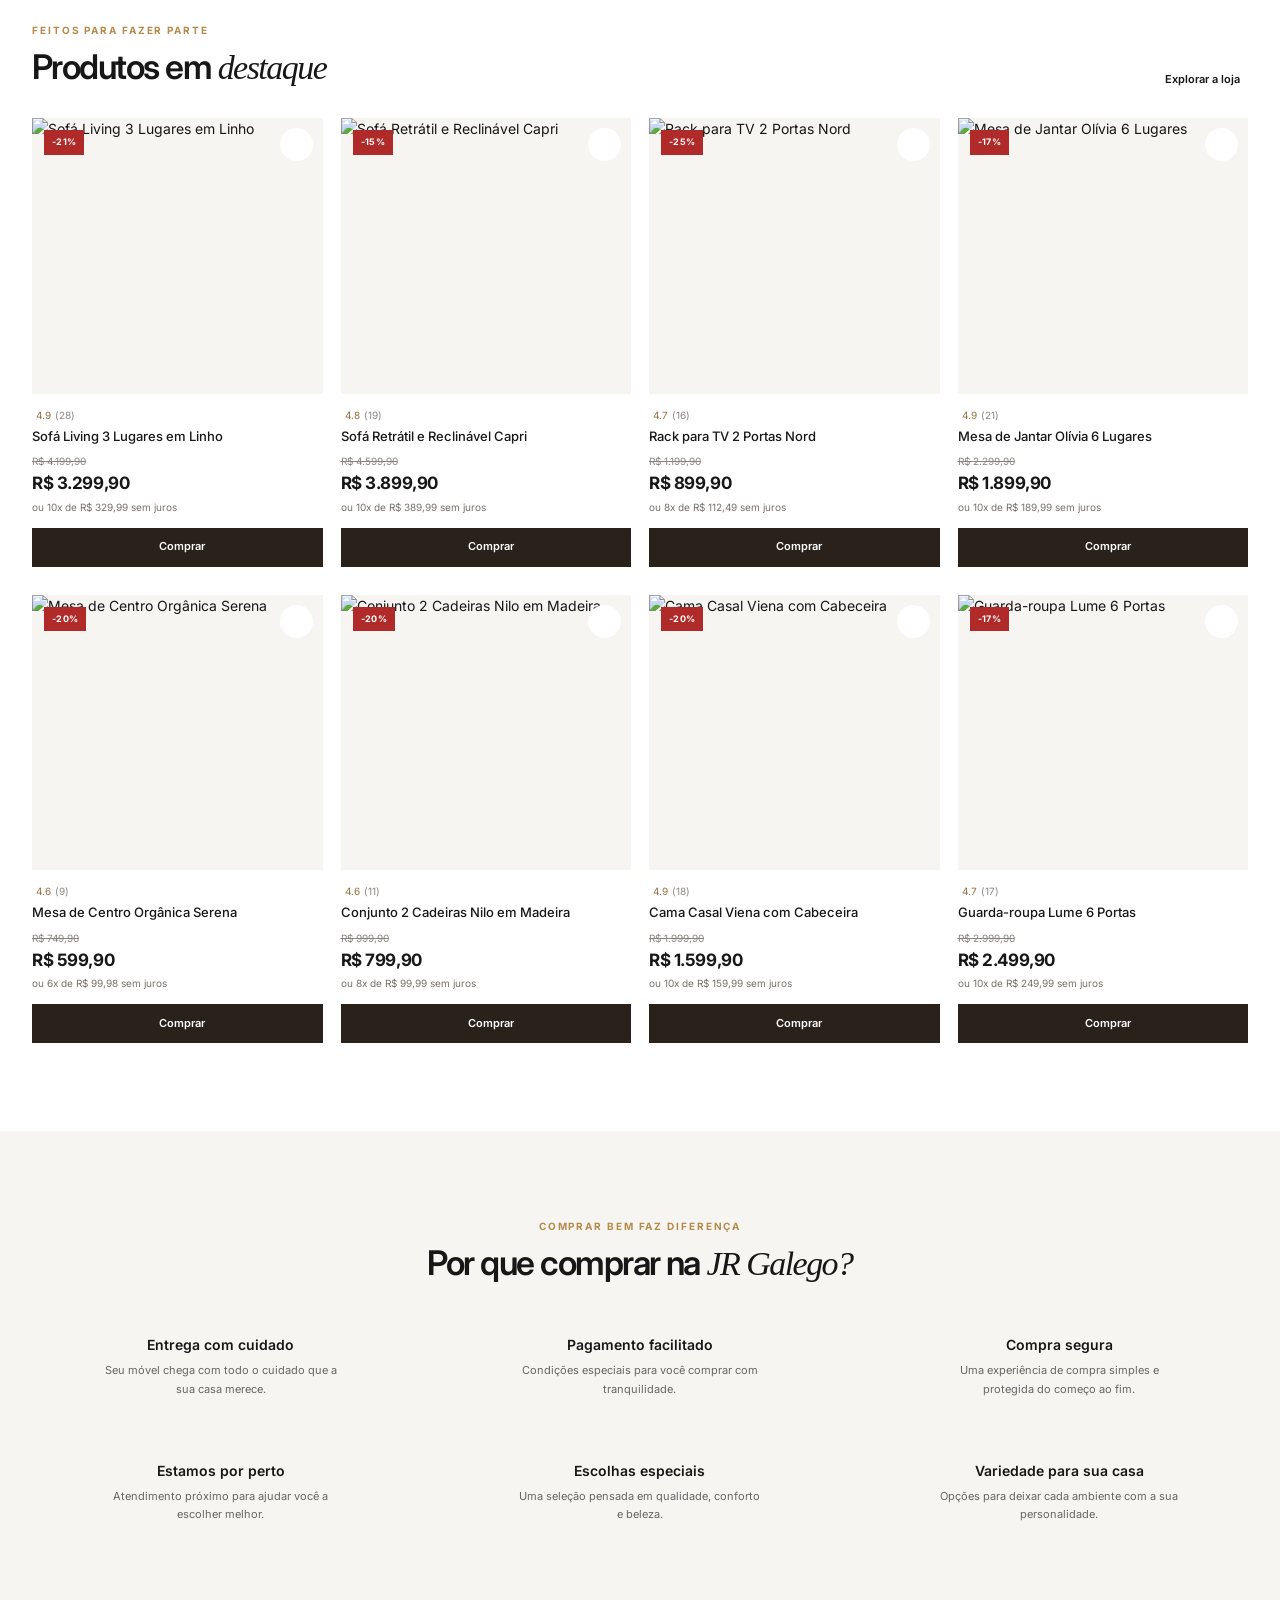
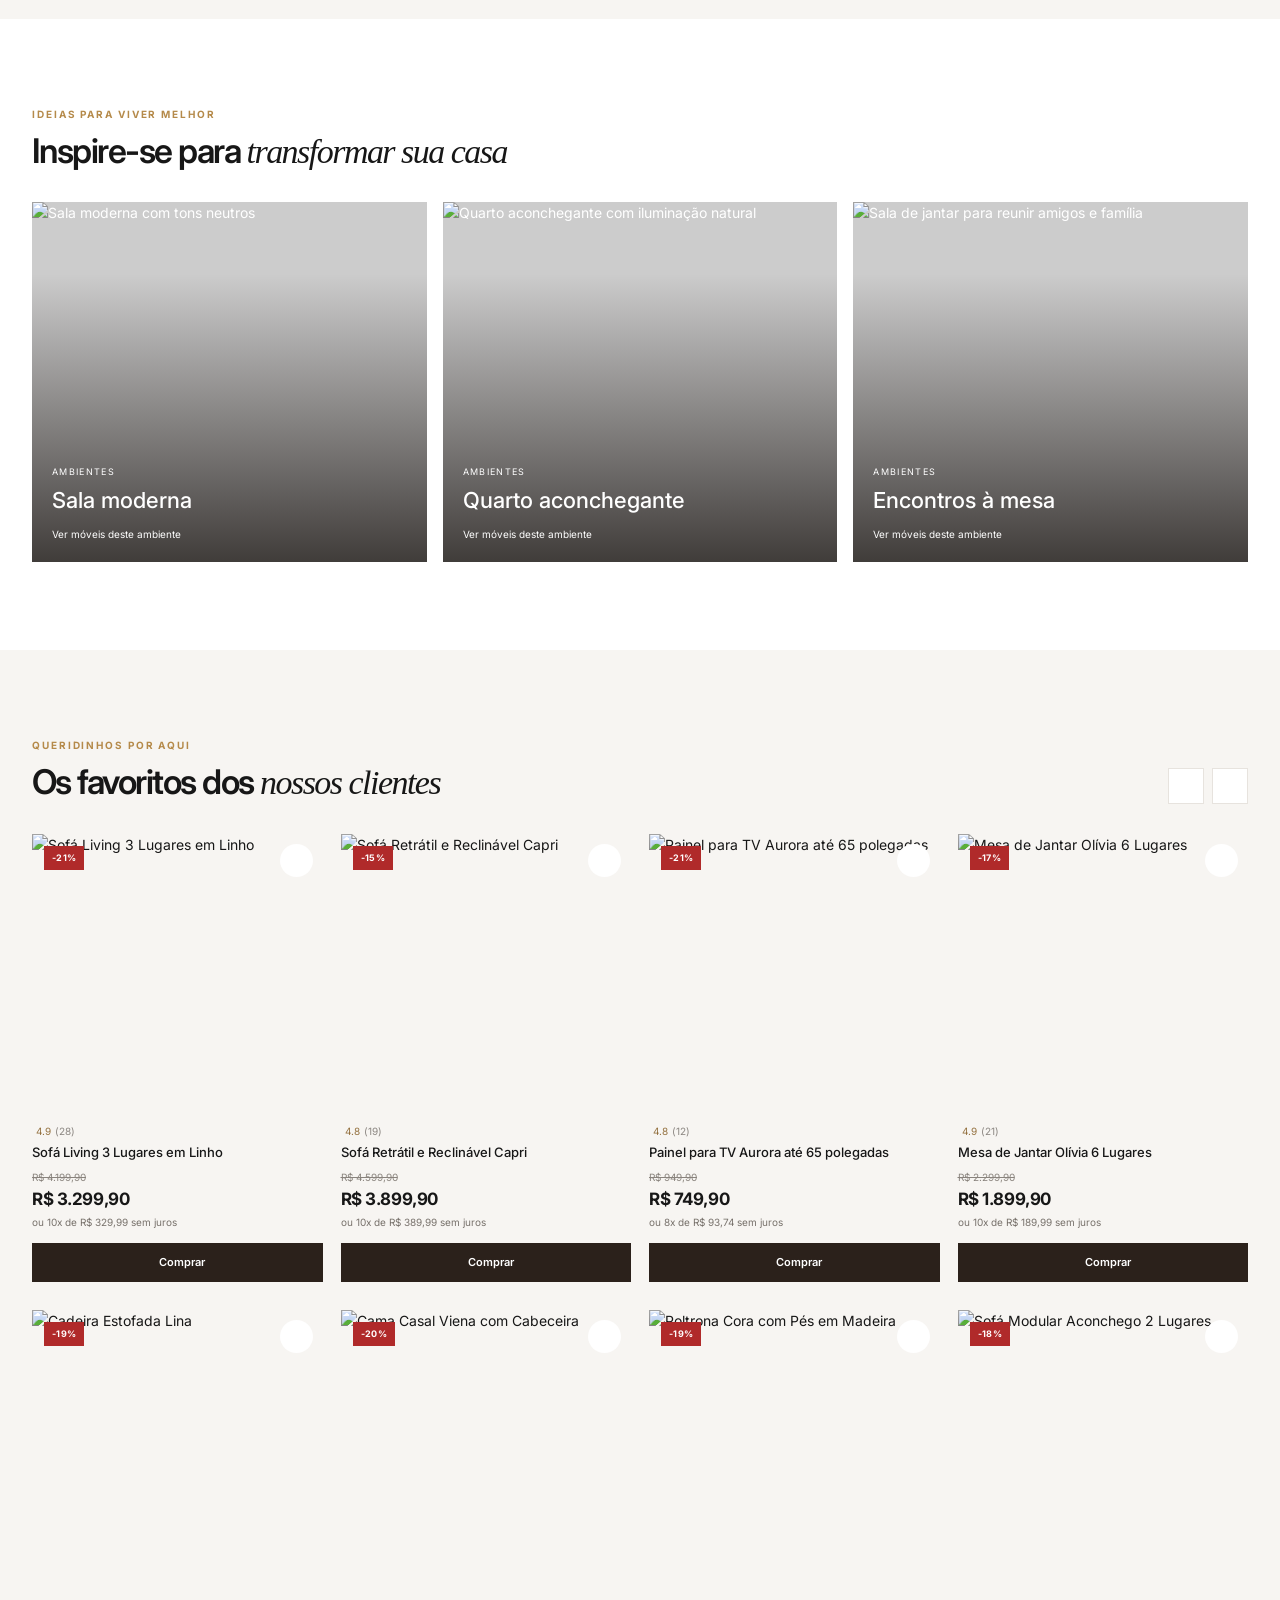
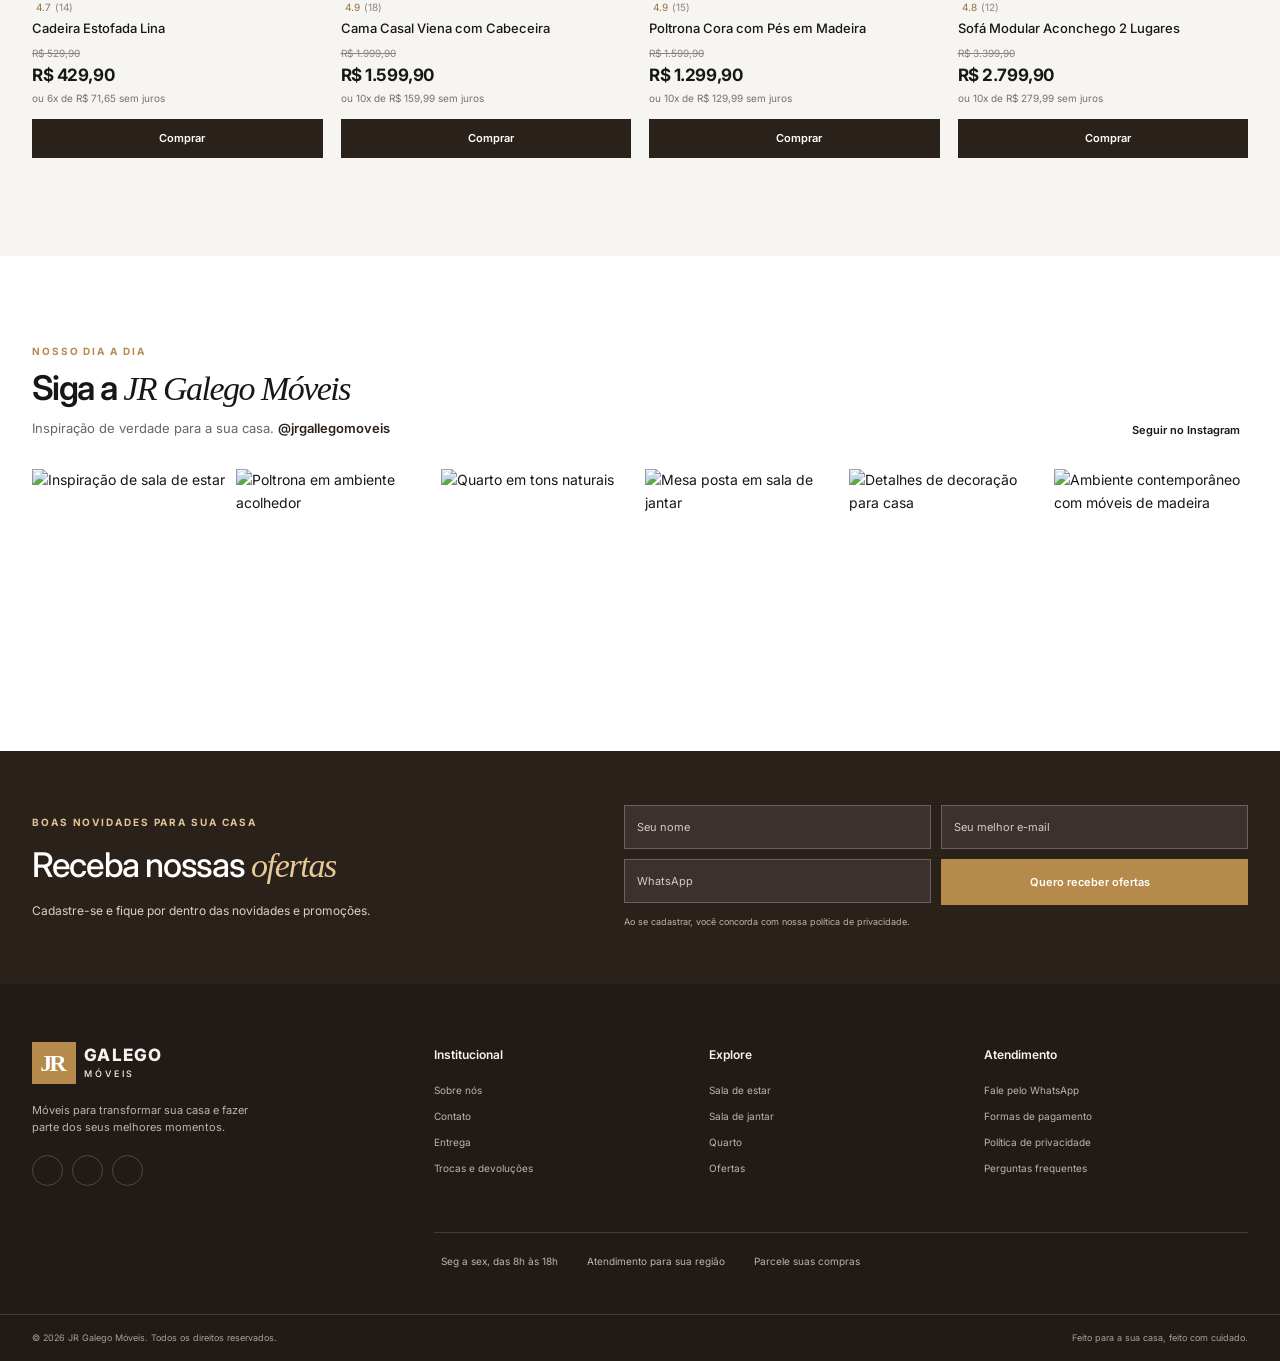
==== commit a5558f06: "Revisão de menu lateral mobile. E ajustes de navegação com base no clique e na ação do usuário" ====
--- a/index.html
+++ b/index.html
@@ -9,10 +9,10 @@
   <link rel="preconnect" href="https://fonts.googleapis.com">
   <link rel="preconnect" href="https://fonts.gstatic.com" crossorigin>
   <link href="https://fonts.googleapis.com/css2?family=Inter:wght@400;500;600;700;800&display=swap" rel="stylesheet">
-  <link rel="stylesheet" href="assets/css/style.css?v=5">
+  <link rel="stylesheet" href="assets/css/style.css?v=8">
   <script src="https://unpkg.com/lucide@latest" defer></script>
   <script src="assets/js/products.js?v=3" defer></script>
-  <script src="assets/js/app.js?v=5" defer></script>
+  <script src="assets/js/app.js?v=9" defer></script>
   <script type="application/ld+json">
     {"@context":"https://schema.org","@graph":[{"@type":"Organization","@id":"https://jrgalegomoveis.com.br/#organization","name":"JR Galego Móveis","url":"https://jrgalegomoveis.com.br/","sameAs":["https://www.instagram.com/jrgallegomoveis/"]},{"@type":"FurnitureStore","@id":"https://jrgalegomoveis.com.br/#store","name":"JR Galego Móveis","url":"https://jrgalegomoveis.com.br/","description":"Móveis para transformar sua casa.","parentOrganization":{"@id":"https://jrgalegomoveis.com.br/#organization"}},{"@type":"WebSite","@id":"https://jrgalegomoveis.com.br/#website","name":"JR Galego Móveis","url":"https://jrgalegomoveis.com.br/","publisher":{"@id":"https://jrgalegomoveis.com.br/#organization"},"inLanguage":"pt-BR"}]}
   </script>
@@ -37,7 +37,7 @@
       <button class="icon-button mobile-search-toggle" aria-label="Abrir busca"><i data-lucide="search"></i></button>
     </div>
     <nav class="main-nav" aria-label="Navegação principal">
-      <div class="container nav-inner">
+      <div class="container nav-inner"><button class="menu-drawer-close" type="button" aria-label="Fechar menu" data-menu-close><span>Menu</span><i data-lucide="x"></i></button>
         <a href="index.html">Início</a>
         <div class="nav-mega-wrap"><a class="nav-mega-trigger" href="categoria.html">Móveis <i data-lucide="chevron-down"></i></a><div class="mega-menu" aria-label="Categorias de móveis"><div><span>POR AMBIENTE</span><a href="categoria.html?categoria=Sofás">Sala de estar</a><a href="categoria.html?categoria=Mesas">Sala de jantar</a><a href="categoria.html?categoria=Camas">Quarto</a><a href="categoria.html?categoria=Armários">Cozinha e organização</a></div><div><span>MAIS PROCURADOS</span><a href="categoria.html?categoria=Sofás">Sofás e poltronas</a><a href="categoria.html?categoria=Racks">Racks e painéis</a><a href="categoria.html?categoria=Mesas">Mesas e cadeiras</a><a href="categoria.html?categoria=Guarda-roupas">Guarda-roupas</a></div><div class="mega-feature"><span>ESCOLHAS DA SEMANA</span><strong>Sua casa, do seu jeito.</strong><p>Encontre peças especiais para renovar seus ambientes.</p><a href="categoria.html?ofertas=1">Ver ofertas <i data-lucide="arrow-up-right"></i></a></div></div></div>
         <a href="categoria.html?categoria=Sofás">Sala de Estar</a>
--- a/assets/css/style.css
+++ b/assets/css/style.css
@@ -1,4 +1,4 @@
-@import url("./base.css?v=3");
+@import url("./base.css?v=6");
 @import url("./components.css?v=3");
 @import url("./pages.css?v=3");
 @import url("./responsive.css?v=3");
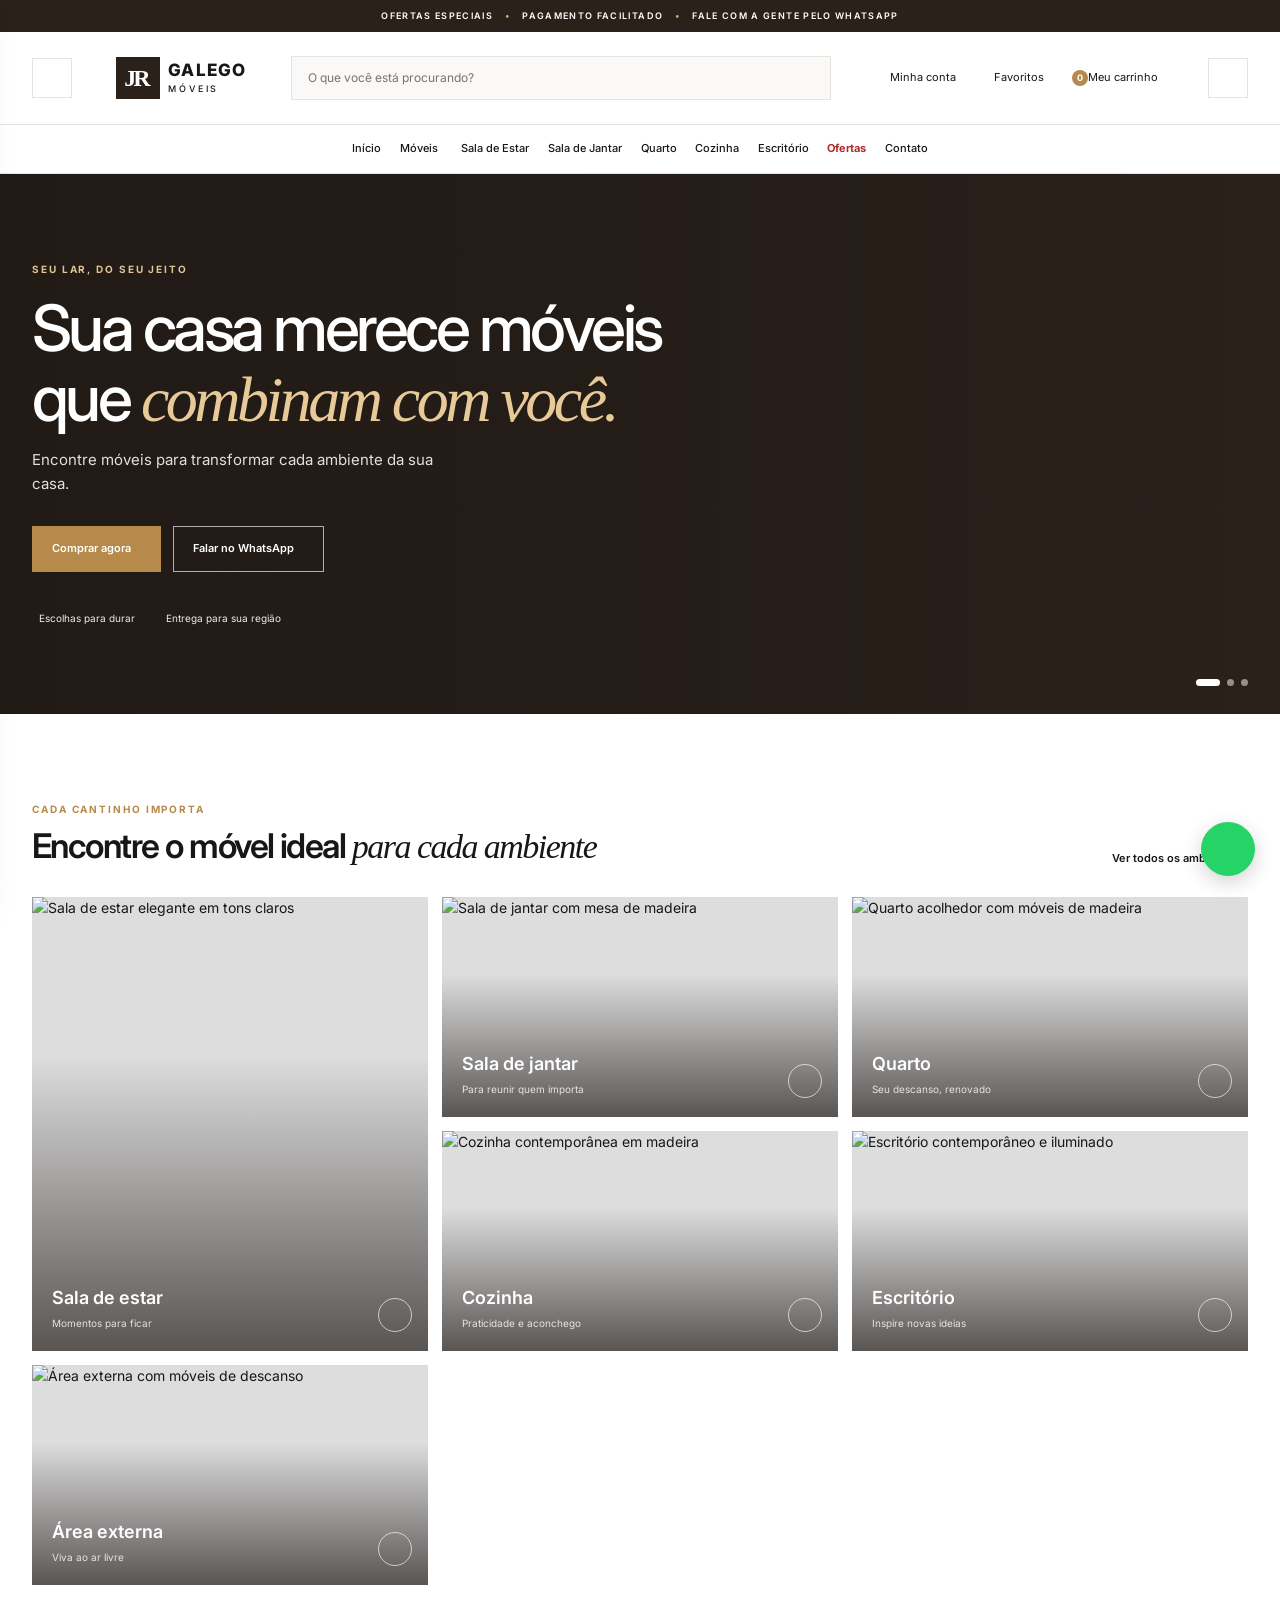
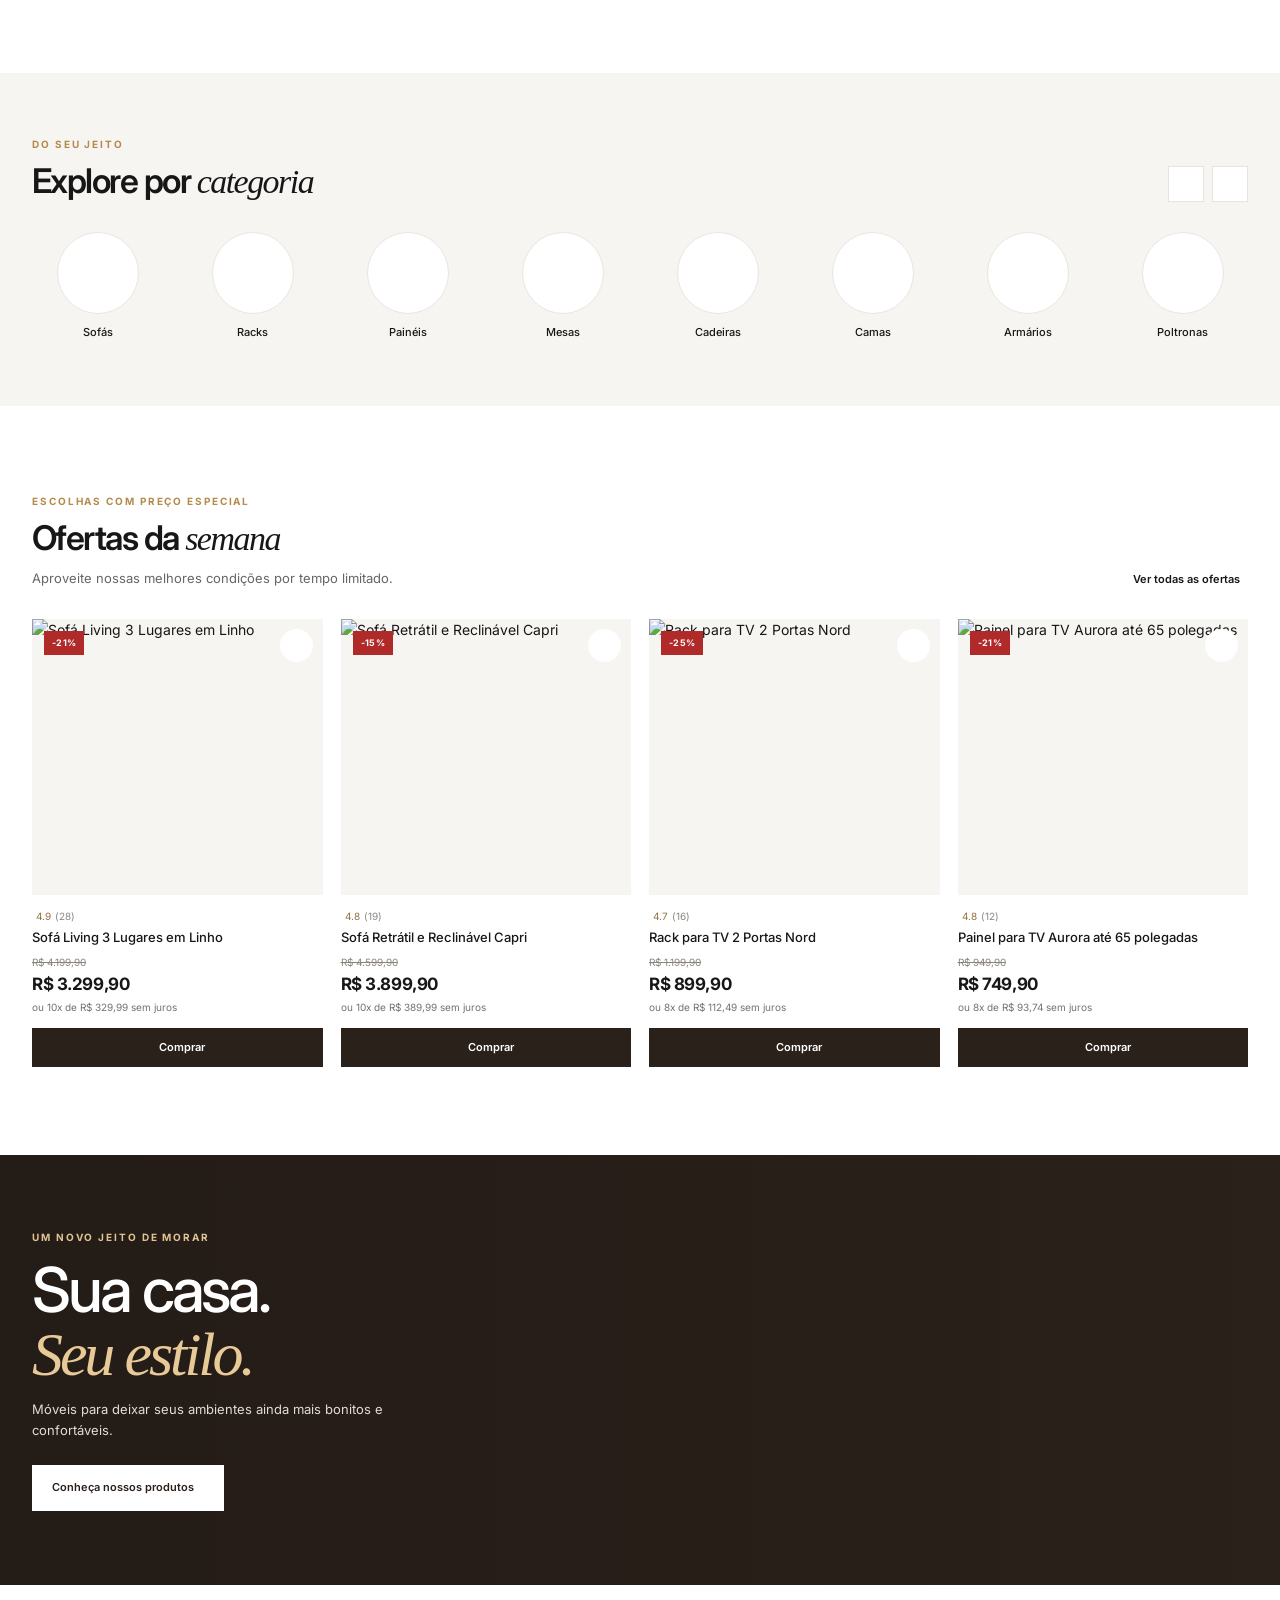
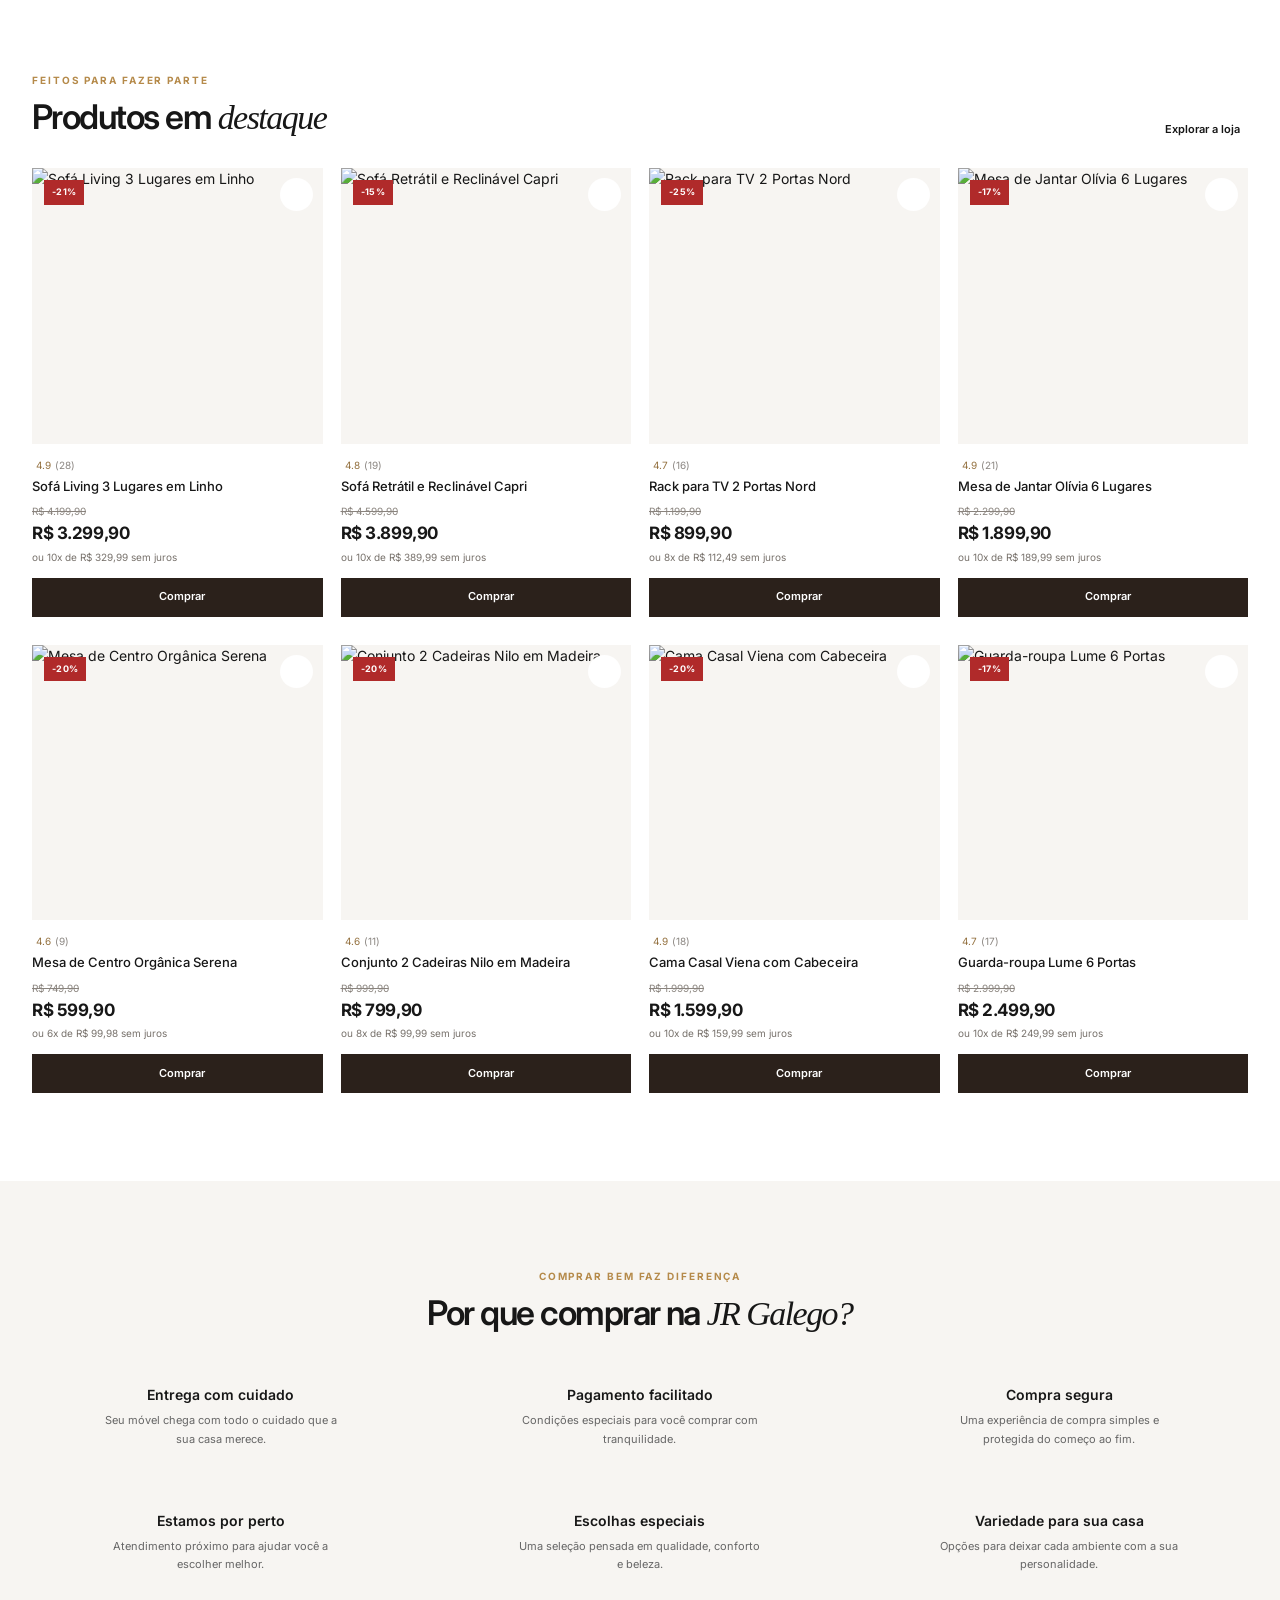
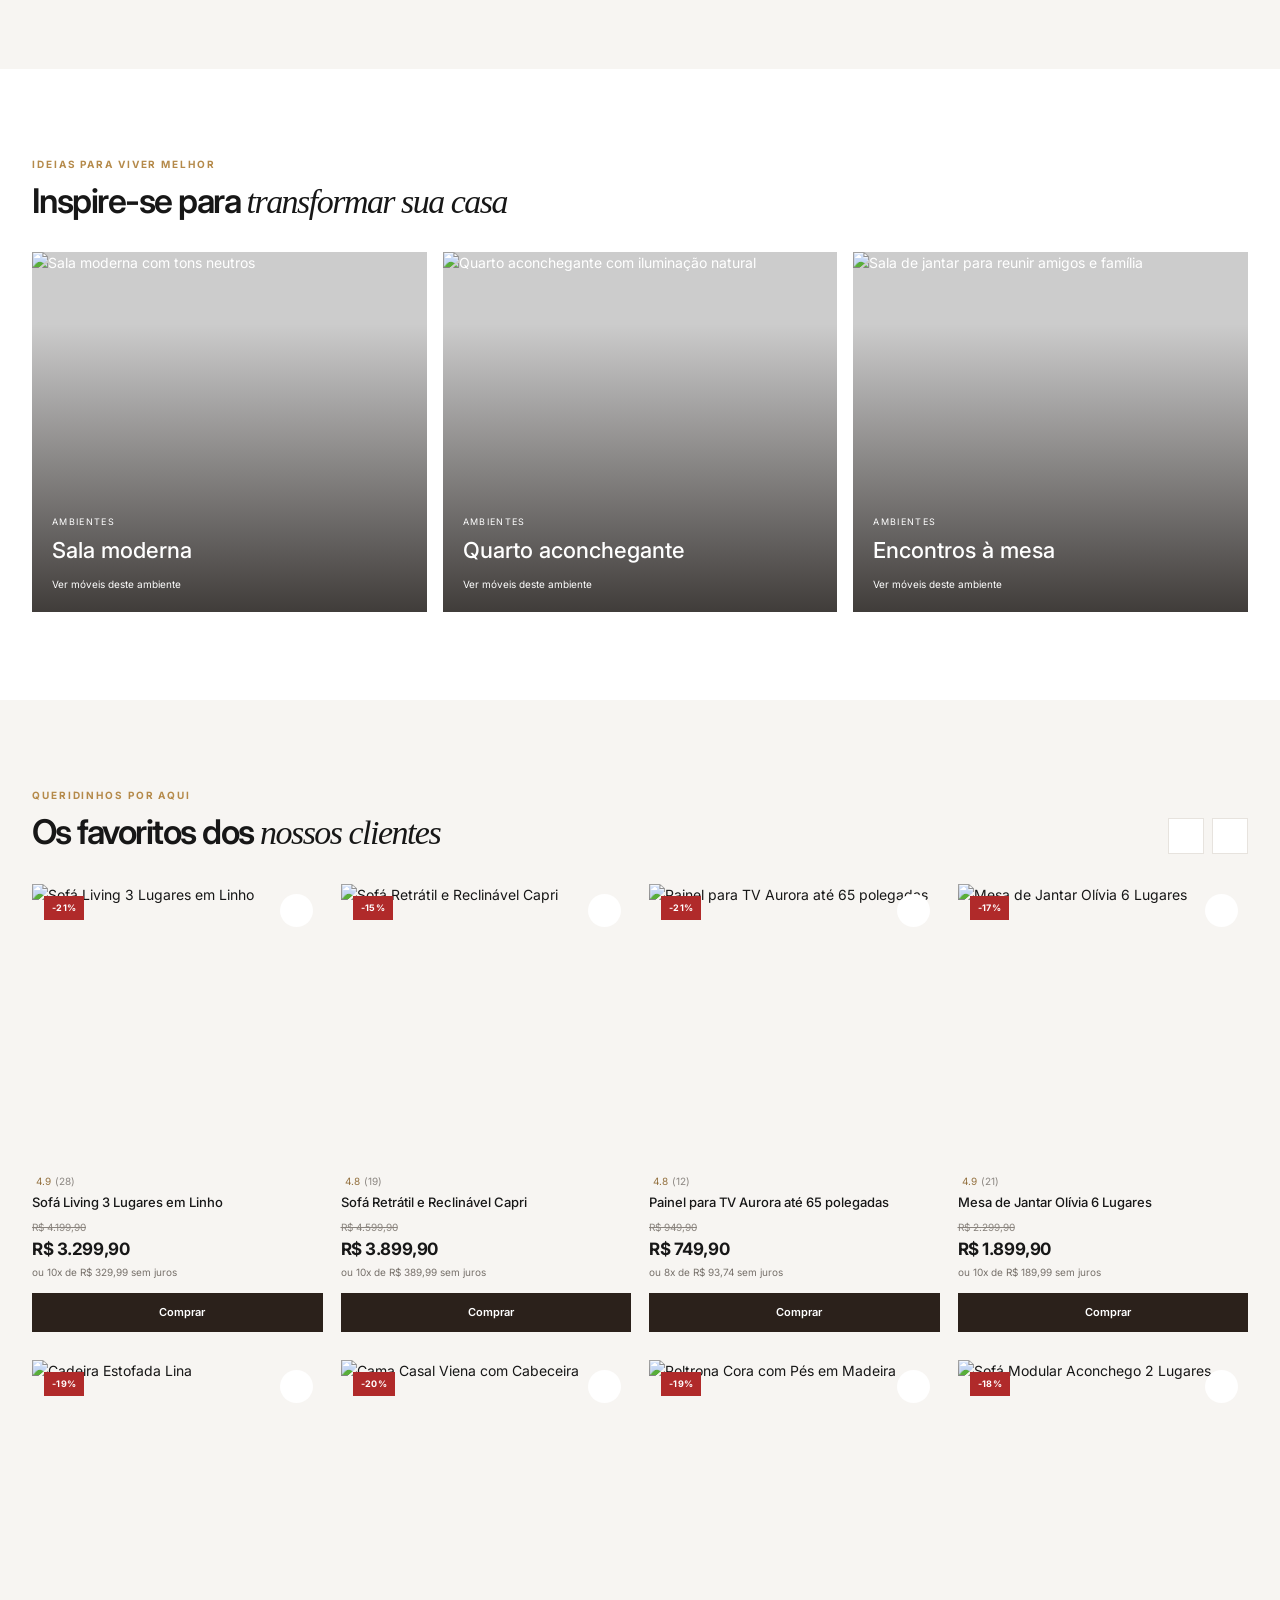
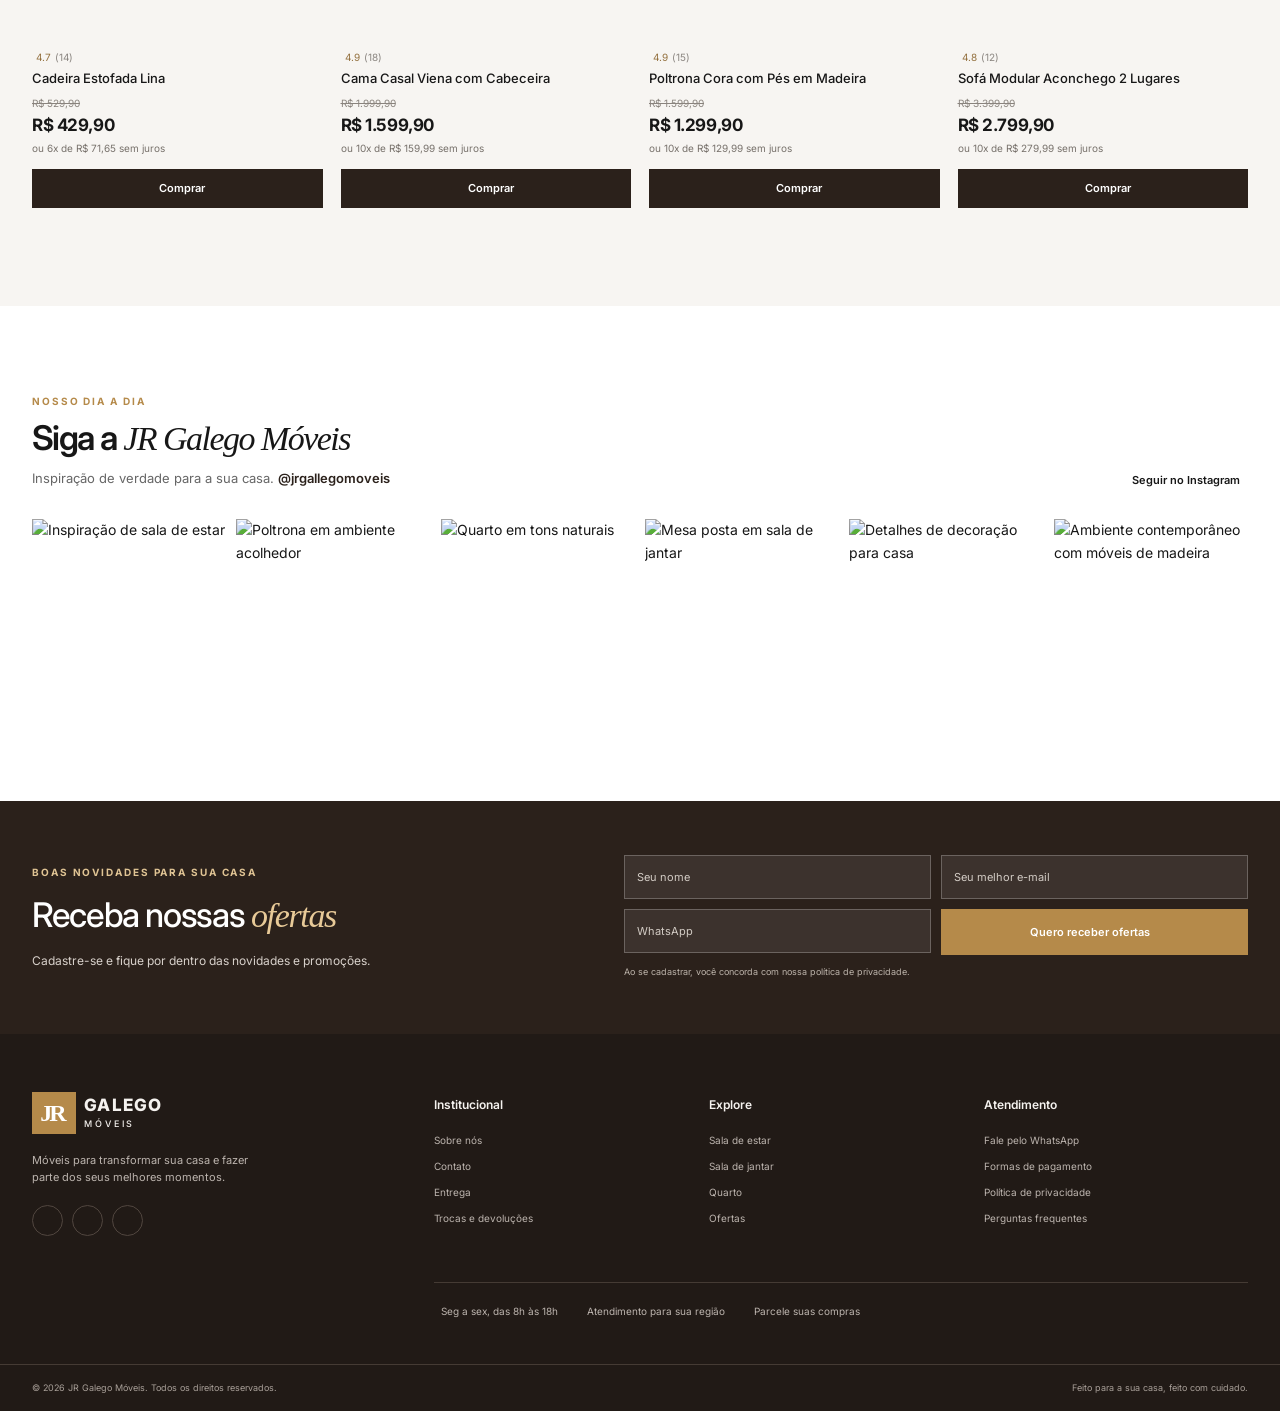
==== commit b6e5c77b: "ajustes menu principal" ====
--- a/index.html
+++ b/index.html
@@ -9,10 +9,10 @@
   <link rel="preconnect" href="https://fonts.googleapis.com">
   <link rel="preconnect" href="https://fonts.gstatic.com" crossorigin>
   <link href="https://fonts.googleapis.com/css2?family=Inter:wght@400;500;600;700;800&display=swap" rel="stylesheet">
-  <link rel="stylesheet" href="assets/css/style.css?v=8">
+  <link rel="stylesheet" href="assets/css/style.css?v=9">
   <script src="https://unpkg.com/lucide@latest" defer></script>
   <script src="assets/js/products.js?v=3" defer></script>
-  <script src="assets/js/app.js?v=9" defer></script>
+  <script src="assets/js/app.js?v=10" defer></script>
   <script type="application/ld+json">
     {"@context":"https://schema.org","@graph":[{"@type":"Organization","@id":"https://jrgalegomoveis.com.br/#organization","name":"JR Galego Móveis","url":"https://jrgalegomoveis.com.br/","sameAs":["https://www.instagram.com/jrgallegomoveis/"]},{"@type":"FurnitureStore","@id":"https://jrgalegomoveis.com.br/#store","name":"JR Galego Móveis","url":"https://jrgalegomoveis.com.br/","description":"Móveis para transformar sua casa.","parentOrganization":{"@id":"https://jrgalegomoveis.com.br/#organization"}},{"@type":"WebSite","@id":"https://jrgalegomoveis.com.br/#website","name":"JR Galego Móveis","url":"https://jrgalegomoveis.com.br/","publisher":{"@id":"https://jrgalegomoveis.com.br/#organization"},"inLanguage":"pt-BR"}]}
   </script>
--- a/assets/css/style.css
+++ b/assets/css/style.css
@@ -1,4 +1,4 @@
-@import url("./base.css?v=6");
+@import url("./base.css?v=7");
 @import url("./components.css?v=3");
 @import url("./pages.css?v=3");
-@import url("./responsive.css?v=3");
+@import url("./responsive.css?v=4");
